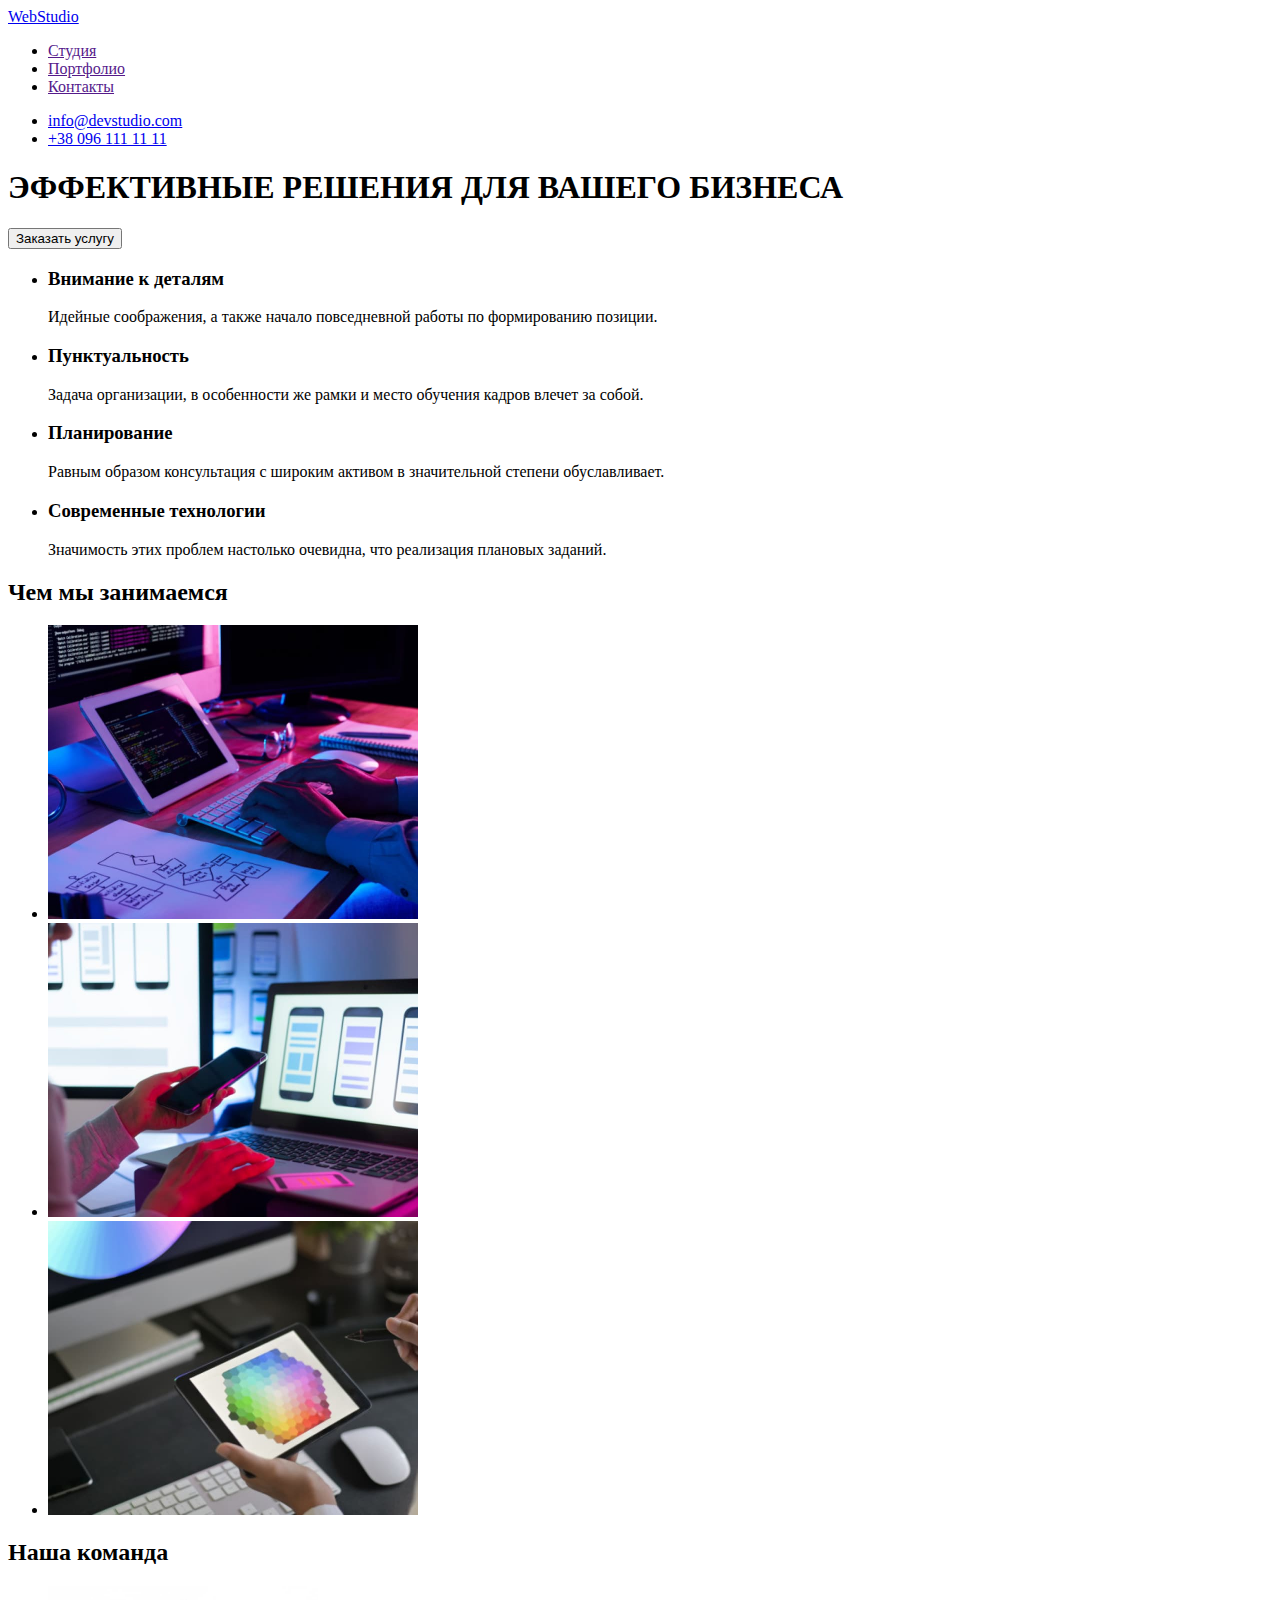
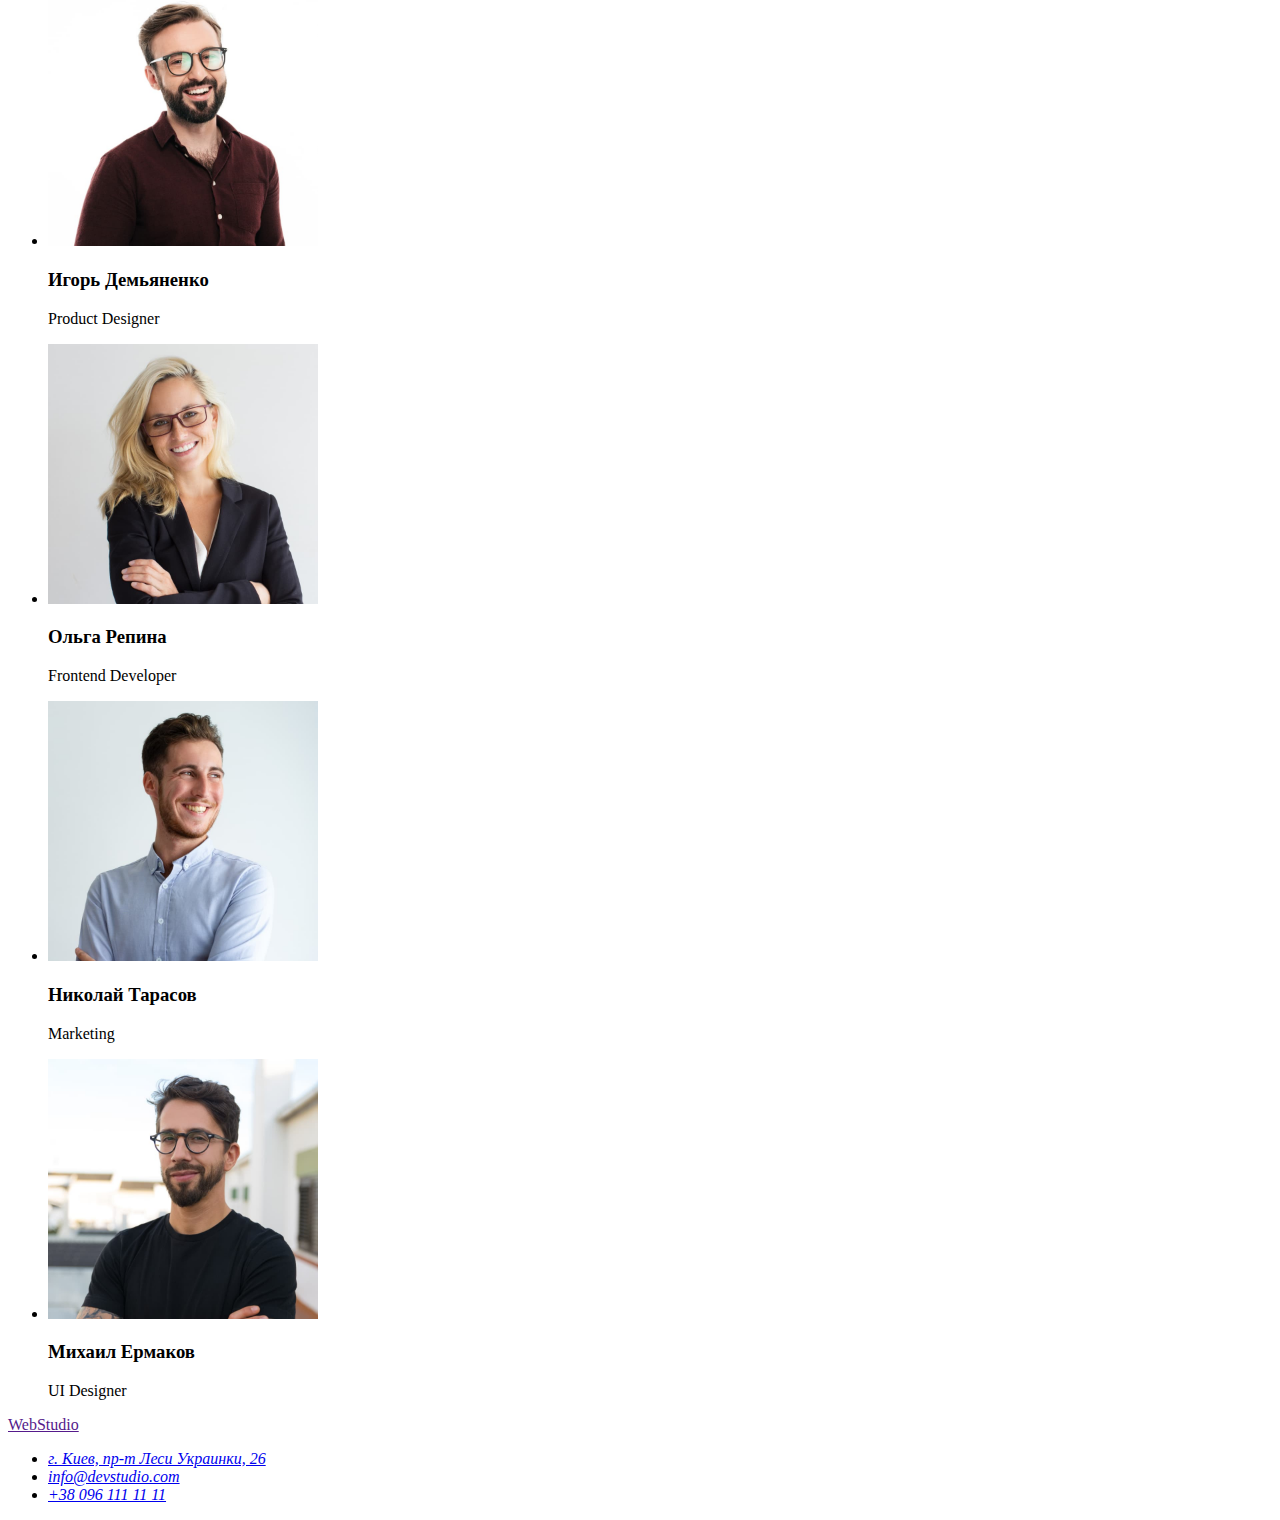
==== index.html @ 8fb8793b "next" ====
<!DOCTYPE html>
<html lang="en">
  <head>
    <meta charset="UTF-8" />
    <meta http-equiv="X-UA-Compatible" content="IE=edge" />
    <meta name="viewport" content="width=device-width, initial-scale=1.0" />
    <title>Document</title>
  </head>
  <body>
    <header>
      <nav>
        <a href="index.html" lang="en">WebStudio</a>
        <ul>
          <li><a href="">Студия</a></li>
          <li><a href="">Портфолио</a></li>
          <li><a href="">Контакты</a></li>
        </ul>
      </nav>
      <ul>
        <li><a href="mailto:info@devstudio.com">info@devstudio.com</a></li>
        <li><a href="tel:+380961111111">+38 096 111 11 11</a></li>
      </ul>
    </header>
    <main>
      <section>
        <h1>ЭФФЕКТИВНЫЕ РЕШЕНИЯ ДЛЯ ВАШЕГО БИЗНЕСА</h1>
        <button type="button">Заказать услугу</button>
      </section>
      <section>
        <h2 hidden>Наш подход</h2>
        <ul>
          <li>
            <h3>Внимание к деталям</h3>
            <p>
              Идейные соображения, а также начало повседневной работы по
              формированию позиции.
            </p>
          </li>
          <li>
            <h3>Пунктуальность</h3>
            <p>
              Задача организации, в особенности же рамки и место обучения кадров
              влечет за собой.
            </p>
          </li>
          <li>
            <h3>Планирование</h3>
            <p>
              Равным образом консультация с широким активом в значительной
              степени обуславливает.
            </p>
          </li>
          <li>
            <h3>Современные технологии</h3>
            <p>
              Значимость этих проблем настолько очевидна, что реализация
              плановых заданий.
            </p>
          </li>
        </ul>
      </section>
      <section>
        <h2>Чем мы занимаемся</h2>
        <ul>
          <li>
            <img src="./images/image4.jpg" alt="PC" width="370" />
          </li>
          <li>
            <img src="./images/image5.jpg" alt="Phone" width="370" />
          </li>
          <li>
            <img src="./images/image6.jpg" alt="Table" width="370" />
          </li>
        </ul>
      </section>
      <section>
        <h2>Наша команда</h2>
        <ul>
          <li>
            <img src="./images/image.jpg" alt="Игорь Демьяненко" width="270" />
            <h3>Игорь Демьяненко</h3>
            <p>Product Designer</p>
          </li>
          <li>
            <img src="./images/image1.jpg" alt="Ольга Репина" width="270" />
            <h3>Ольга Репина</h3>
            <p>Frontend Developer</p>
          </li>
          <li>
            <img src="./images/image2.jpg" alt="Николай Тарасов" width="270" />
            <h3>Николай Тарасов</h3>
            <p>Marketing</p>
          </li>
          <li>
            <img src="./images/image3.jpg" alt="Михаил Ермаков" width="270" />
            <h3>Михаил Ермаков</h3>
            <p>UI Designer</p>
          </li>
        </ul>
      </section>
    </main>
    <footer>
      <a href="">WebStudio</a>
      <address>
        <ul>
          <li>
            <a
              href="https://goo.gl/maps/CiyNuwv28CsmYzVaA"
              target="_blank"
              rel="noopener noreferrer"
            >
              г. Киев, пр-т Леси Украинки, 26</a
            >
          </li>

          <li>
            <a href="mailto:info@devstudio.com">info@devstudio.com</a>
          </li>
          <li>
            <a href="tel:+380961111111">+38 096 111 11 11</a>
          </li>
        </ul>
      </address>
    </footer>
  </body>
</html>
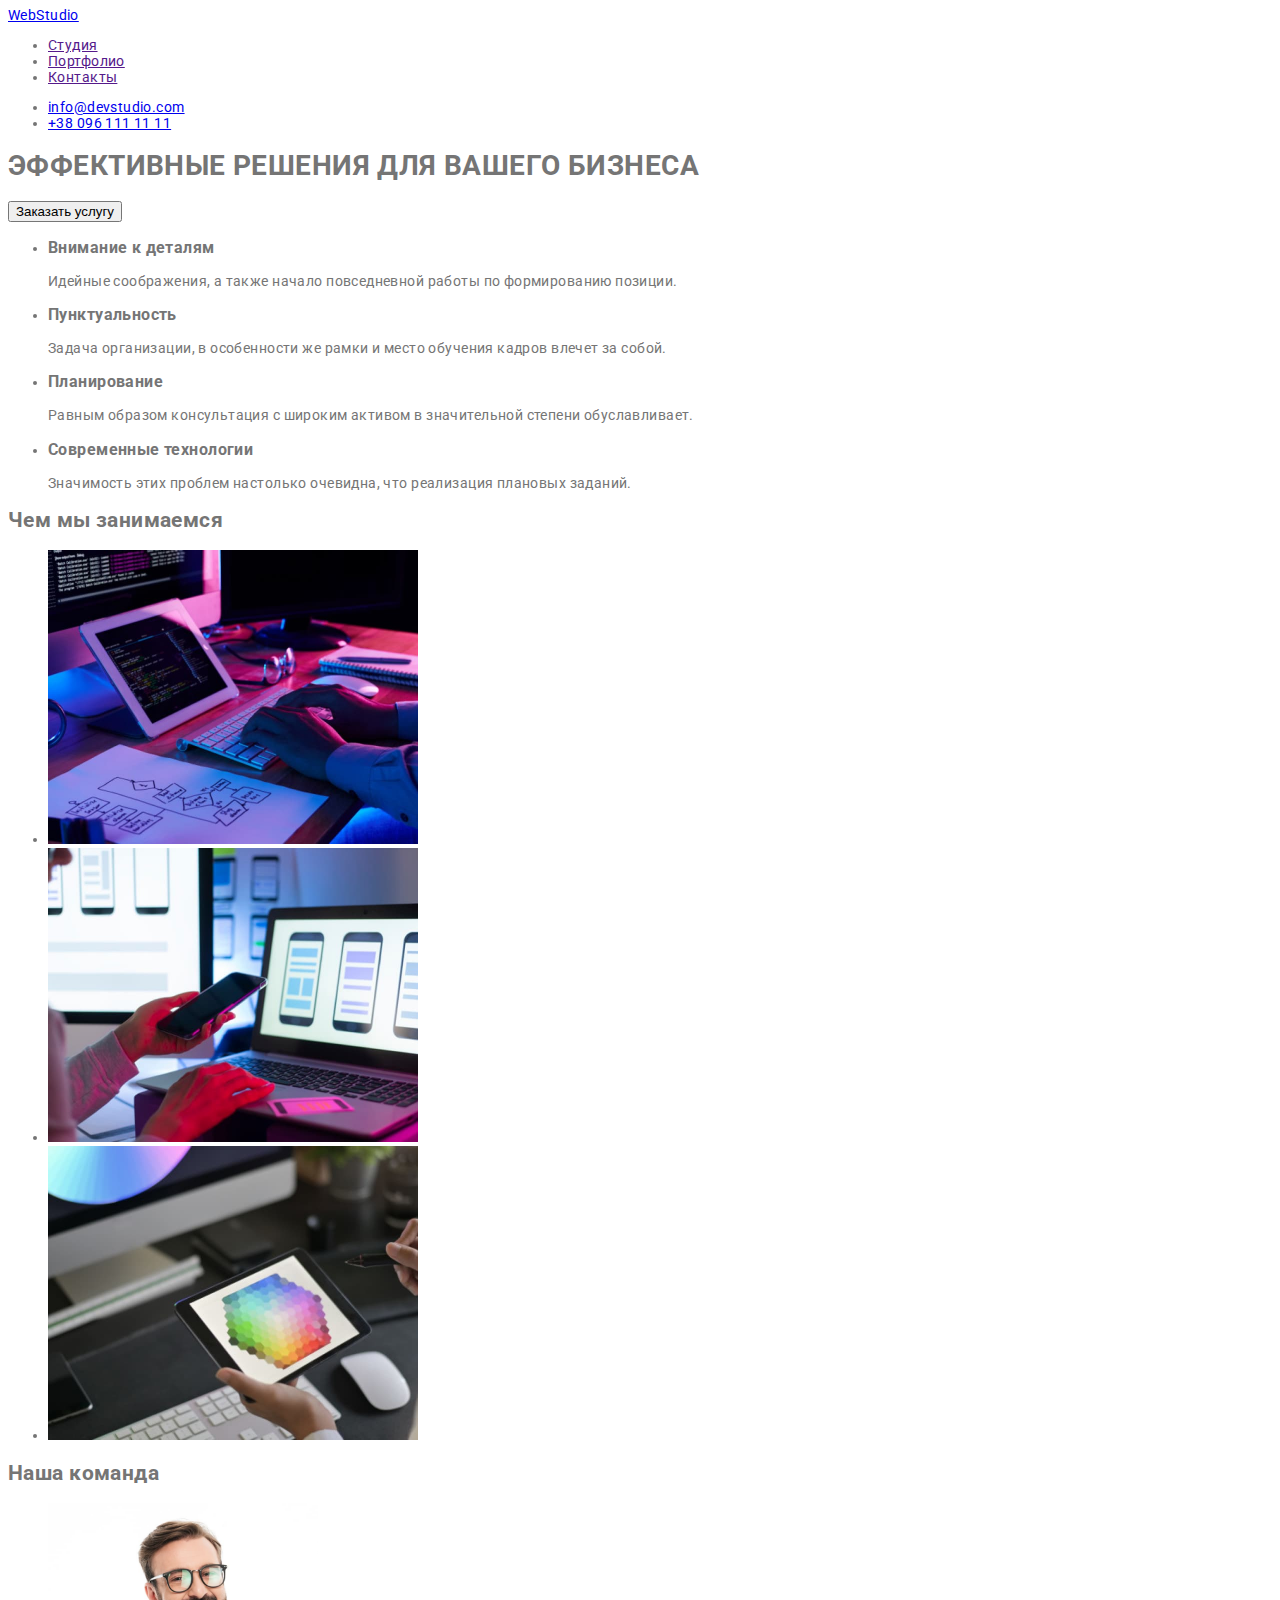
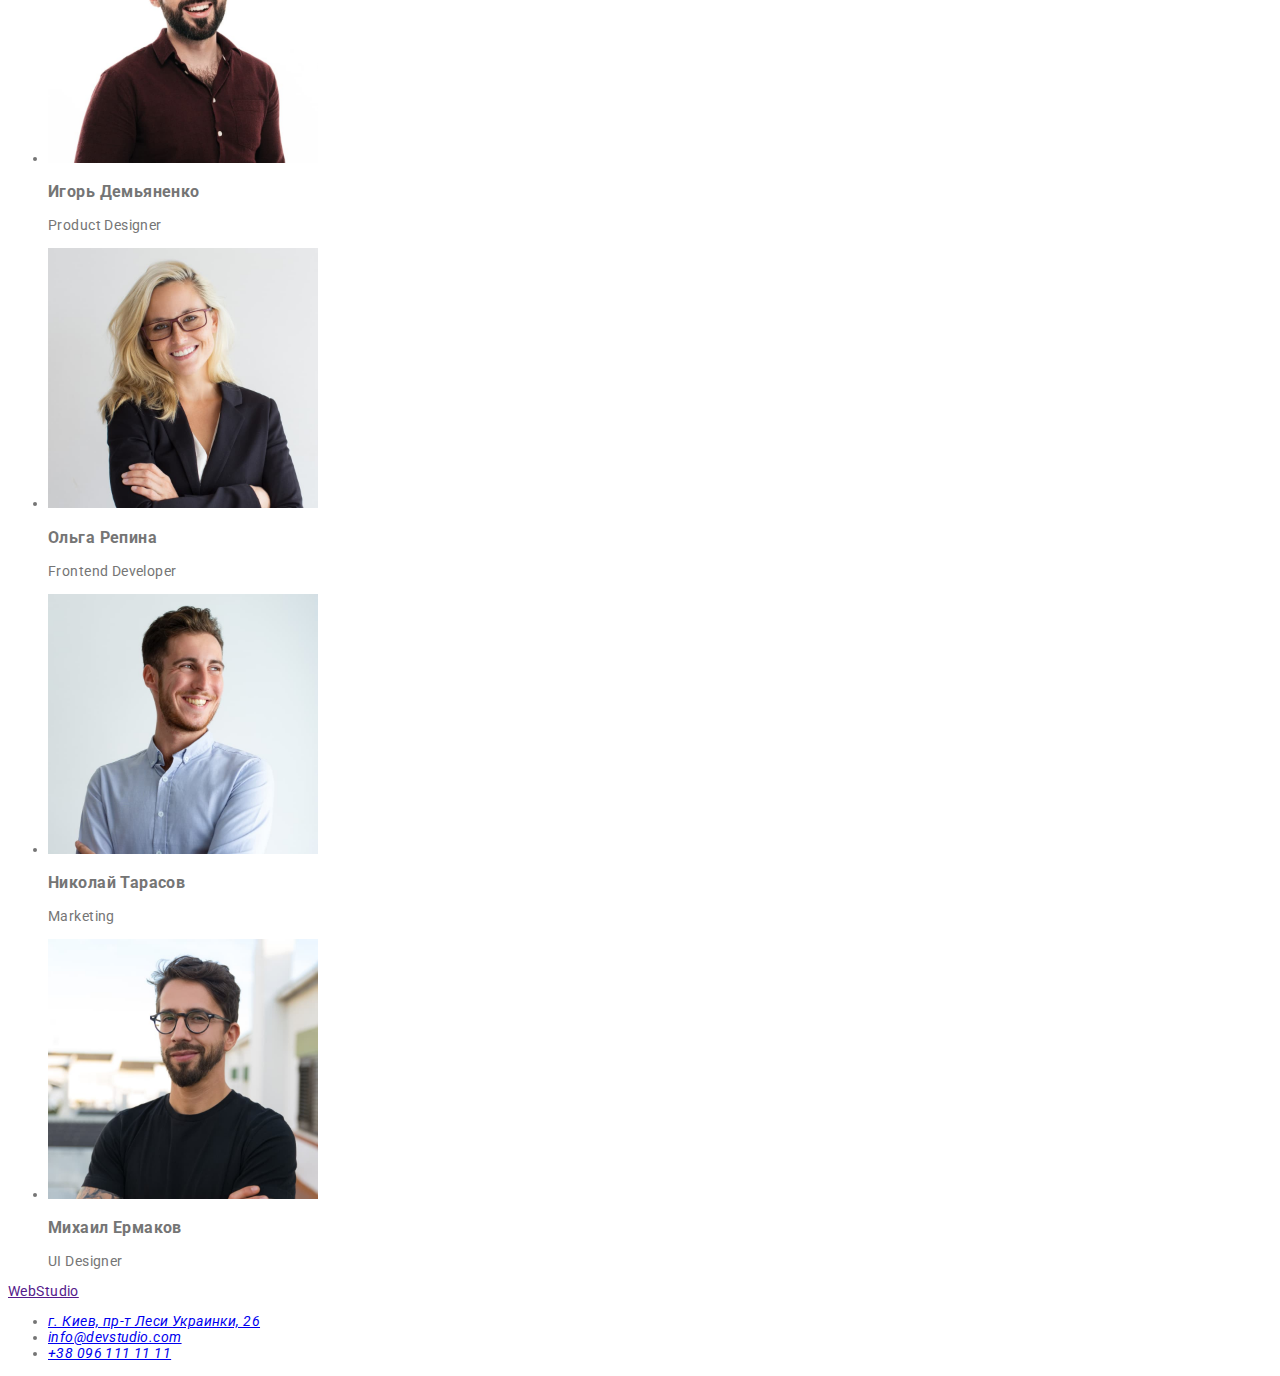
==== commit 2abebfd1: "next8" ====
--- a/index.html
+++ b/index.html
@@ -1,11 +1,19 @@
 <!DOCTYPE html>
-<html lang="en">
+<html lang="ru">
   <head>
     <meta charset="UTF-8" />
     <meta http-equiv="X-UA-Compatible" content="IE=edge" />
     <meta name="viewport" content="width=device-width, initial-scale=1.0" />
-    <title>Document</title>
+    <title>Студия</title>
+    <link rel="preconnect" href="https://fonts.googleapis.com" />
+    <link rel="preconnect" href="https://fonts.gstatic.com" crossorigin />
+    <link
+      href="https://fonts.googleapis.com/css2?family=Raleway:wght@700&family=Roboto:wght@400;500;700;900&display=swap"
+      rel="stylesheet"
+    />
+    <link rel="stylesheet" href="./css/styles.css" />
   </head>
+
   <body>
     <header>
       <nav>
--- a/css/styles.css
+++ b/css/styles.css
@@ -0,0 +1,259 @@
+:root {
+    --primary-text-color: #212121;
+    --secondary-text-color: #757575;
+    --accent-text-color: #2196F3;
+    --accent-secondary-text-color: #FFFFFF;
+    --primary-bcg-color: #2F303A;
+    --secondary-bcg-color: #F5F4FA;
+    --other-bcg-color: #EEEEEE;
+    --text-logo-color: #000000;
+    --hr-line-color: #ECECEC;
+    --contacts-footer-color: rgba(255, 255, 255, 0.6);
+}
+
+
+body {
+    background: var(--accent-secondary-text-color);
+    color: var(--secondary-text-color);
+    font-family: Roboto, sans-serif;
+    letter-spacing: 0.03em;
+    font-size: 14px;
+    line-height: 1.14;
+    font-weight: 400;
+}
+
+.button {
+    font-family: Roboto, sans-serif;
+    font-weight: 700;
+    font-size: 16px;
+    line-height: 1.87;
+    letter-spacing: 0.06em;
+    display: flex;
+    align-items: center;
+    text-align: center;
+    background-color: var(--accent-text-color);
+    color: var(--accent-secondary-text-color);
+    cursor: pointer;
+}
+
+/* Логотип  */
+.logo {
+    color: var(--accent-text-color);
+    font-family: Raleway, sans-serif;
+    font-weight: 700;
+    font-size: 26px;
+    text-decoration: none;
+}
+
+.logo-top {
+    color: var(--text-logo-color);
+}
+
+.logo-down {
+    color: var(--accent-secondary-text-color);
+}
+
+/* < !-- Навигация по сайту  --> */
+.site-nav .link {
+    color: var(--primary-text-color);
+    font-weight: 500;
+    letter-spacing: 0.02em;
+    text-decoration: none;
+    cursor: pointer;
+}
+
+.site-nav .link:hover,
+.site-nav .link:focus {
+    color: var(--accent-text-color);
+}
+
+/* Контакты */
+.header-contacts,
+.site-nav {
+    list-style: none;
+}
+
+.site-nav .link:hover,
+.site-nav .link:focus {
+    color: var(--accent-text-color);
+}
+
+.site-nav .link.current {
+    color: var(--accent-text-color);
+}
+
+.header-contacts .above {
+    color: var(--secondary-text-color);
+    font-weight: 500;
+    letter-spacing: 0.02em;
+    text-decoration: none;
+}
+
+.header-contacts .above:hover,
+.header-contacts .above:focus {
+    color: var(--accent-text-color);
+}
+
+/* Фон*/
+.hero {
+    background-color: var(--primary-bcg-color);
+}
+
+.hero-title {
+    font-weight: 900;
+    font-size: 44px;
+    line-height: 1.36;
+    text-align: center;
+    letter-spacing: 0.06em;
+    text-transform: uppercase;
+    color: var(--accent-secondary-text-color);
+}
+
+/* Пункты*/
+/* Наш подход */
+.list-photo,
+.list-quality {
+    list-style: none;
+}
+
+.quality-title {
+    font-weight: 700;
+    font-size: 36px;
+    text-align: center;
+    color: var(--primary-text-color);
+}
+
+.list-title {
+    font-size: 14px;
+    font-weight: 700;
+    line-height: 1.14;
+    color: var(--primary-text-color);
+    text-transform: uppercase;
+}
+
+.list-quality .text {
+    line-height: 1.72;
+    color: var(--secondary-text-color);
+}
+
+/* Чем занимаемся */
+.work-title {
+    font-weight: 700;
+    font-size: 36px;
+    line-height: 1.16;
+    text-align: center;
+    color: var(--primary-text-color);
+}
+
+.work-title .list {
+    list-style: none;
+}
+
+/* Наша команда*/
+.list-name {
+    list-style: none;
+}
+
+.employees {
+    background-color: var(--secondary-bg-color);
+}
+
+.employees-title {
+    font-weight: 700;
+    font-size: 36px;
+    line-height: 1.16;
+    text-align: center;
+    color: var(--primary-text-color);
+}
+
+.list-name .title-name {
+    font-weight: 500;
+    font-size: 16px;
+    color: var(--primary-text-color);
+}
+
+.list-name .text {
+    font-size: 16px;
+}
+
+/* Футер*/
+.site-down {
+    background-color: var(--primary-bcg-color);
+    text-decoration: none;
+}
+
+.address {
+    font-style: normal;
+}
+
+.address .address-list {
+    list-style: none;
+}
+
+.address-list .link {
+    color: var(--accent-secondary-text-color);
+    line-height: 1.72;
+    text-decoration: none;
+}
+
+.address-list .list {
+    line-height: 1.72;
+    color: rgba(255, 255, 255, 0.6);
+    text-decoration: none;
+}
+
+.address-list .link:hover,
+.address-list .link:focus {
+    color: var(--accent-text-color);
+}
+
+.address-list .list:hover,
+.address-list .list:focus {
+    color: var(--accent-text-color);
+}
+
+/* Портфолио */
+.portfolio-section {
+    list-style: none;
+}
+
+.portfolio-section .button {
+    font-weight: 500;
+    font-size: 16px;
+    line-height: 1.62;
+    color: var(--primary-text-color);
+    background-color: var(--other-bcg-color);
+
+
+}
+
+.portfolio-section .button:hover,
+.portfolio-section .button:focus {
+    cursor: pointer;
+    background-color: var(--accent-text-color);
+    color: var(--accent-secondary-text-color);
+}
+
+.projects {
+    font-weight: 700;
+    font-size: 36px;
+    text-align: center;
+    color: var(--primary-text-color);
+}
+
+.project-list .title {
+    font-weight: 700;
+    font-size: 18px;
+    line-height: 2;
+    letter-spacing: 0.06em;
+    color: var(--primary-text-color);
+}
+
+.project-list .list {
+    font-size: 16px;
+    line-height: 1.87;
+}
+
+.projects-title {
+    list-style: none;
+}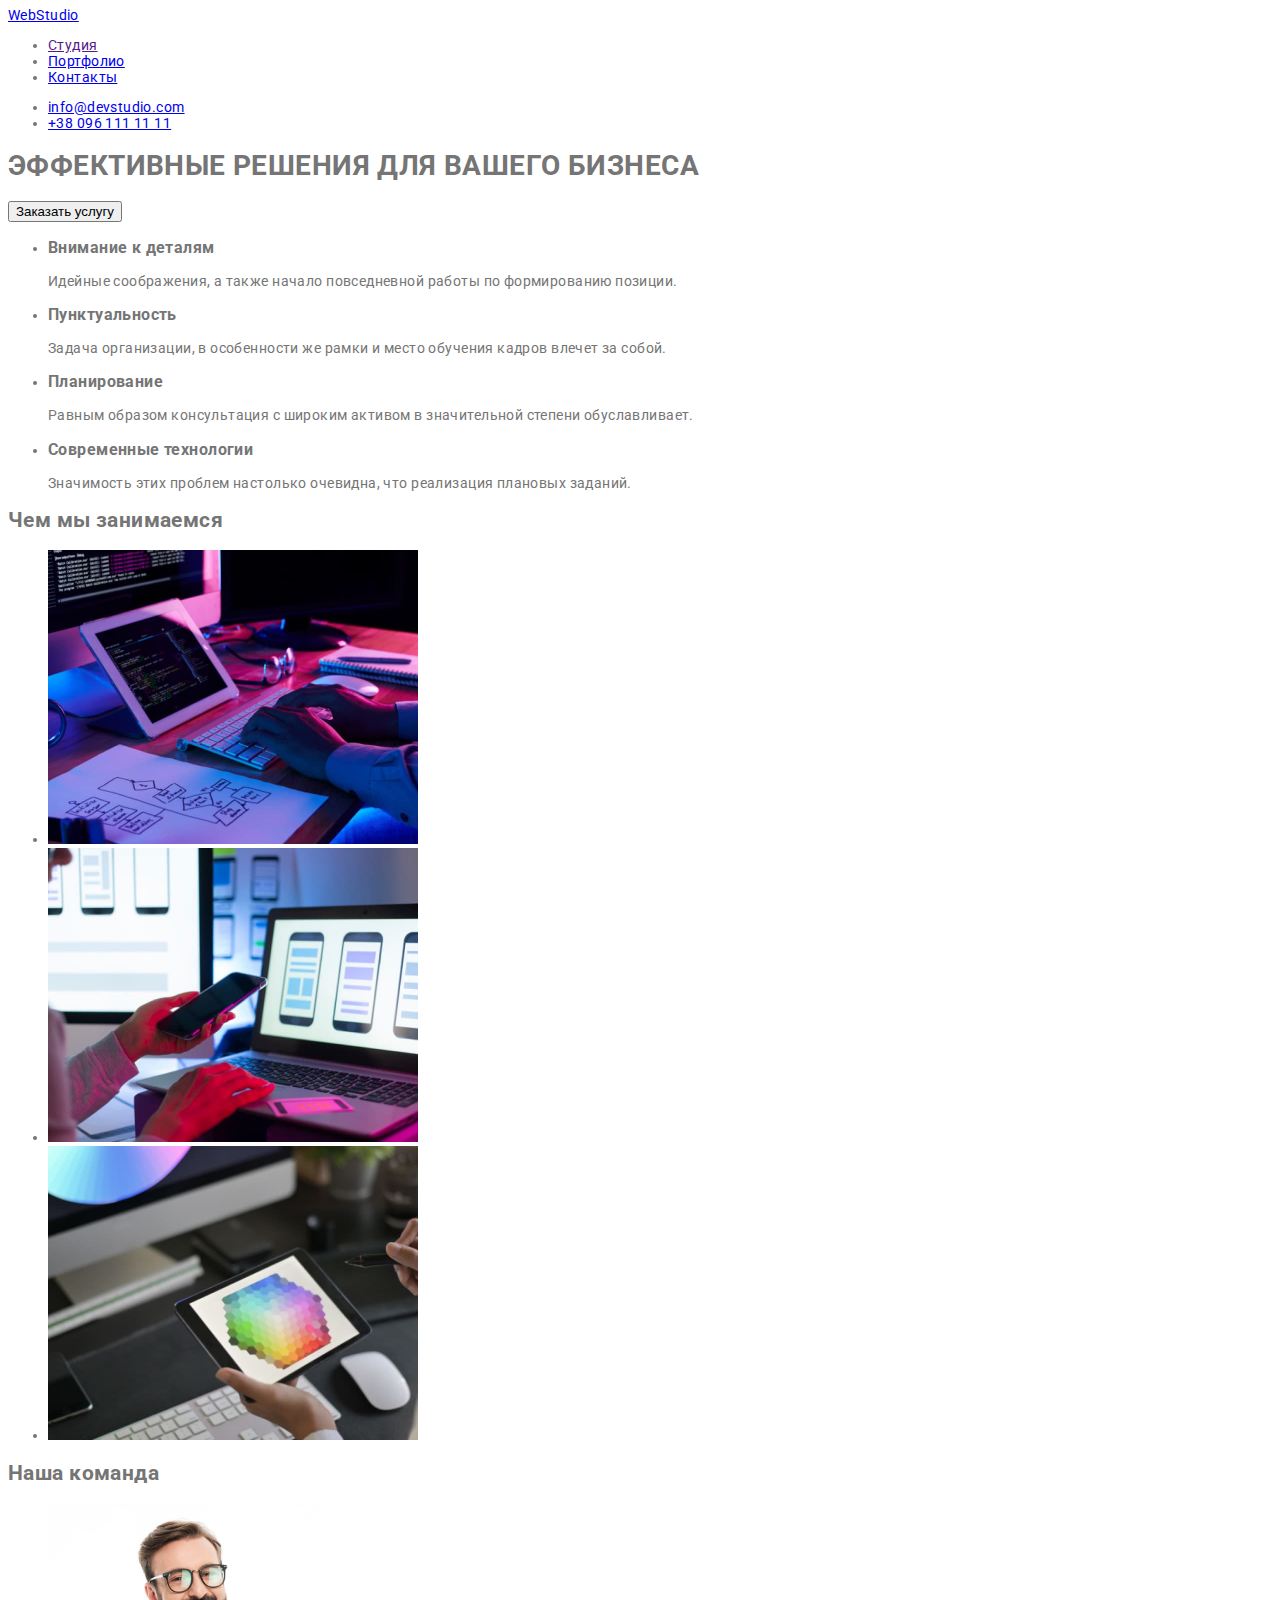
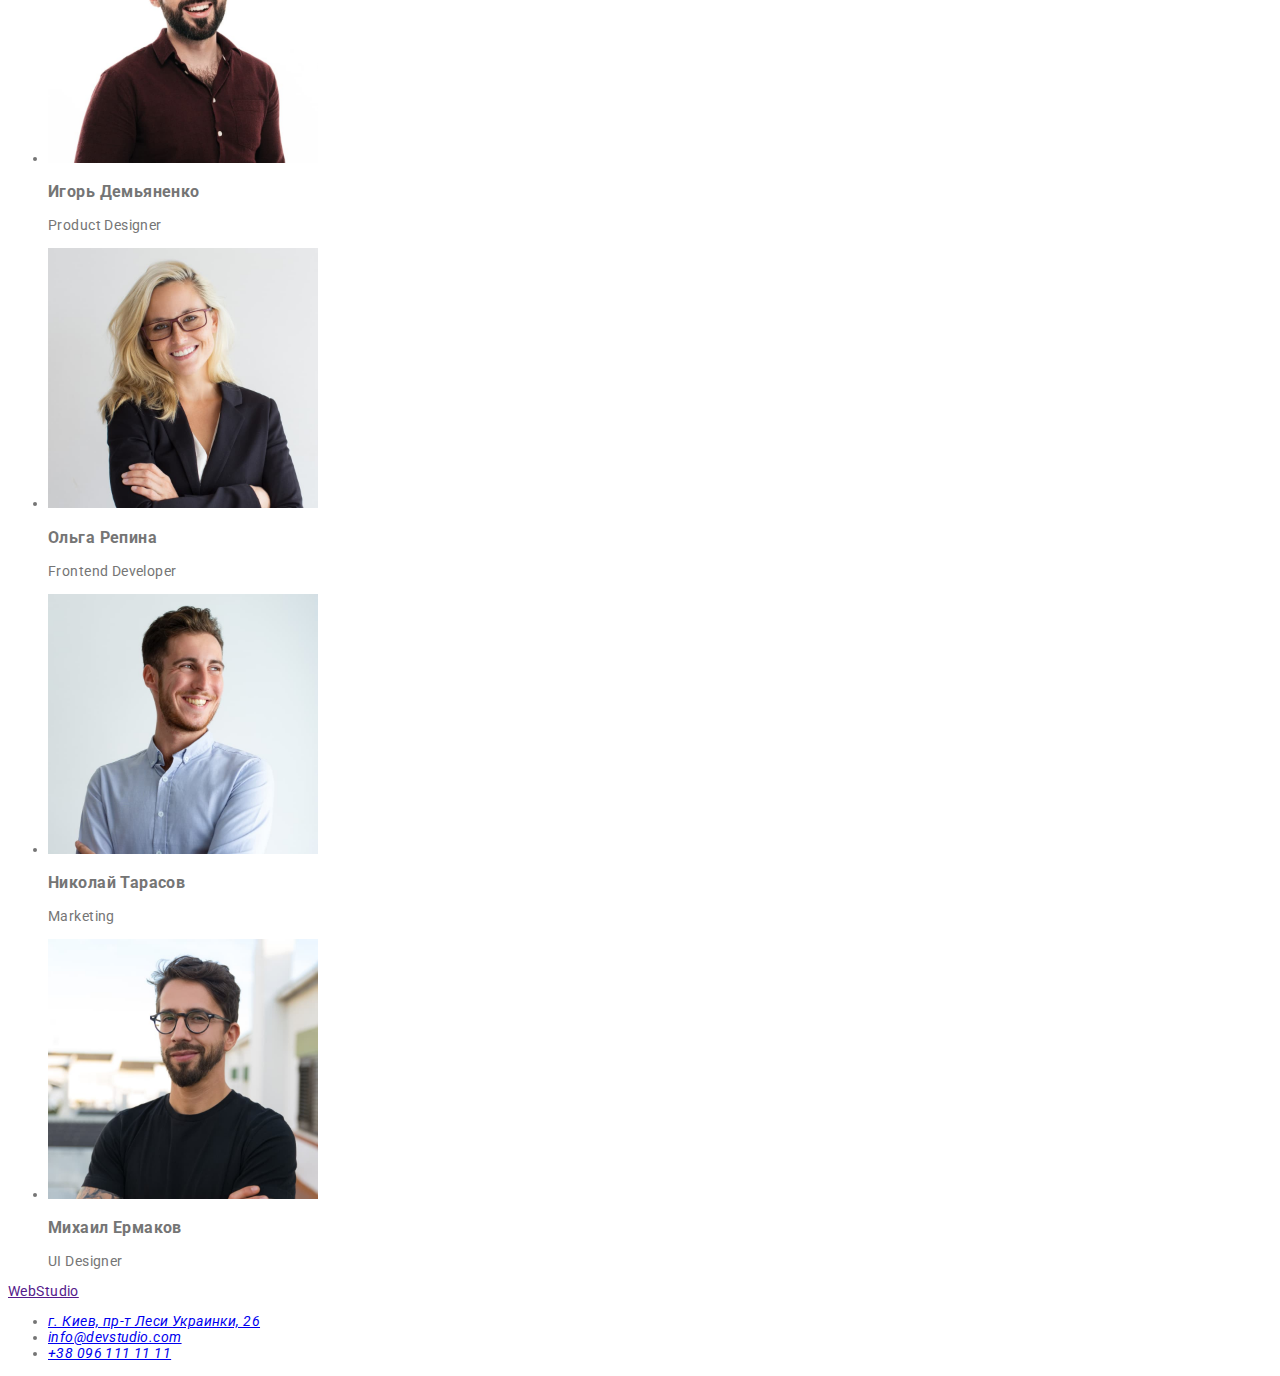
==== commit d8f6981f: "11" ====
--- a/index.html
+++ b/index.html
@@ -19,9 +19,9 @@
       <nav>
         <a href="index.html" lang="en">WebStudio</a>
         <ul>
-          <li><a href="">Студия</a></li>
-          <li><a href="">Портфолио</a></li>
-          <li><a href="">Контакты</a></li>
+          <li><a href="" class="link current">Студия</a></li>
+          <li><a href="./portfolio.html">Портфолио</a></li>
+          <li><a href="./contacts.html">Контакты</a></li>
         </ul>
       </nav>
       <ul>
--- a/css/styles.css
+++ b/css/styles.css
@@ -37,6 +37,7 @@
 }
 
 /* Логотип  */
+
 .logo {
     color: var(--accent-text-color);
     font-family: Raleway, sans-serif;
@@ -54,6 +55,7 @@
 }
 
 /* < !-- Навигация по сайту  --> */
+
 .site-nav .link {
     color: var(--primary-text-color);
     font-weight: 500;
@@ -68,6 +70,7 @@
 }
 
 /* Контакты */
+
 .header-contacts,
 .site-nav {
     list-style: none;
@@ -95,6 +98,7 @@
 }
 
 /* Фон*/
+
 .hero {
     background-color: var(--primary-bcg-color);
 }
@@ -111,6 +115,7 @@
 
 /* Пункты*/
 /* Наш подход */
+
 .list-photo,
 .list-quality {
     list-style: none;
@@ -137,6 +142,7 @@
 }
 
 /* Чем занимаемся */
+
 .work-title {
     font-weight: 700;
     font-size: 36px;
@@ -150,6 +156,7 @@
 }
 
 /* Наша команда*/
+
 .list-name {
     list-style: none;
 }
@@ -177,6 +184,7 @@
 }
 
 /* Футер*/
+
 .site-down {
     background-color: var(--primary-bcg-color);
     text-decoration: none;
@@ -213,6 +221,7 @@
 }
 
 /* Портфолио */
+
 .portfolio-section {
     list-style: none;
 }
@@ -223,8 +232,6 @@
     line-height: 1.62;
     color: var(--primary-text-color);
     background-color: var(--other-bcg-color);
-
-
 }
 
 .portfolio-section .button:hover,
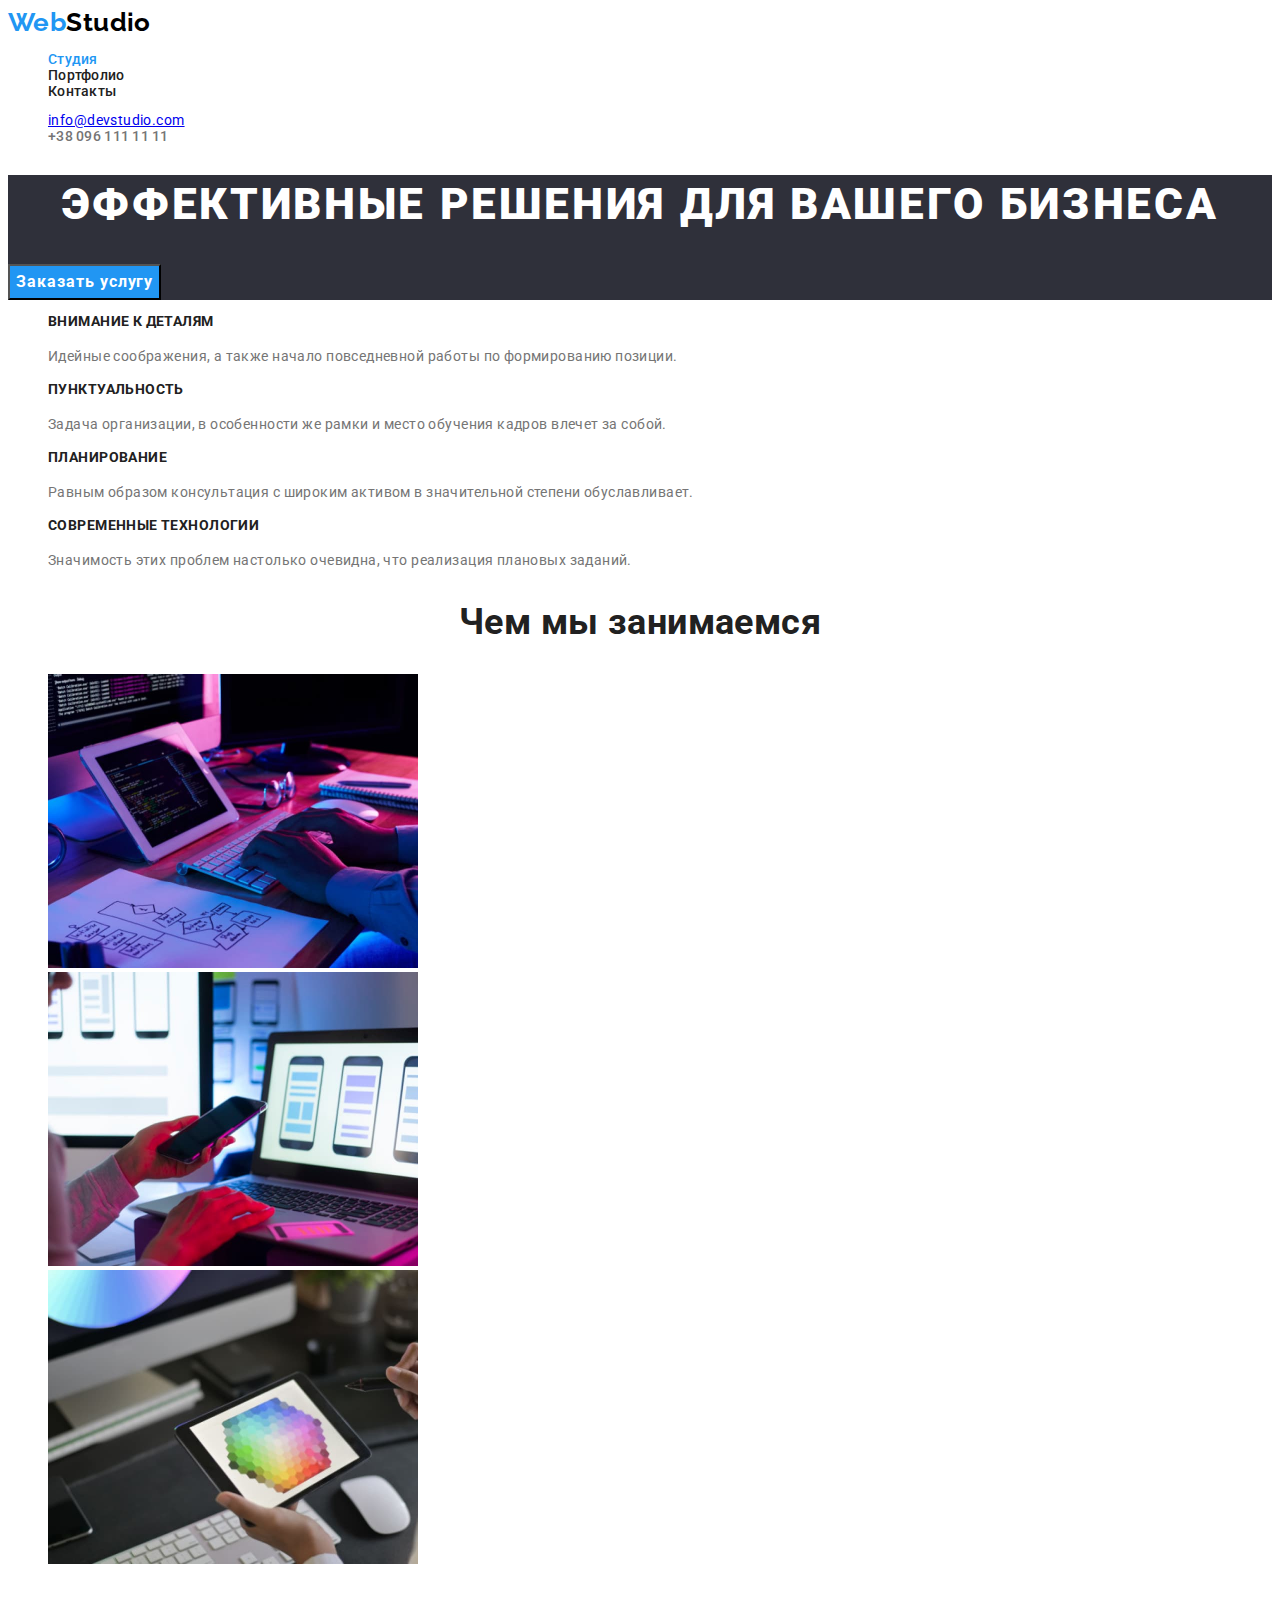
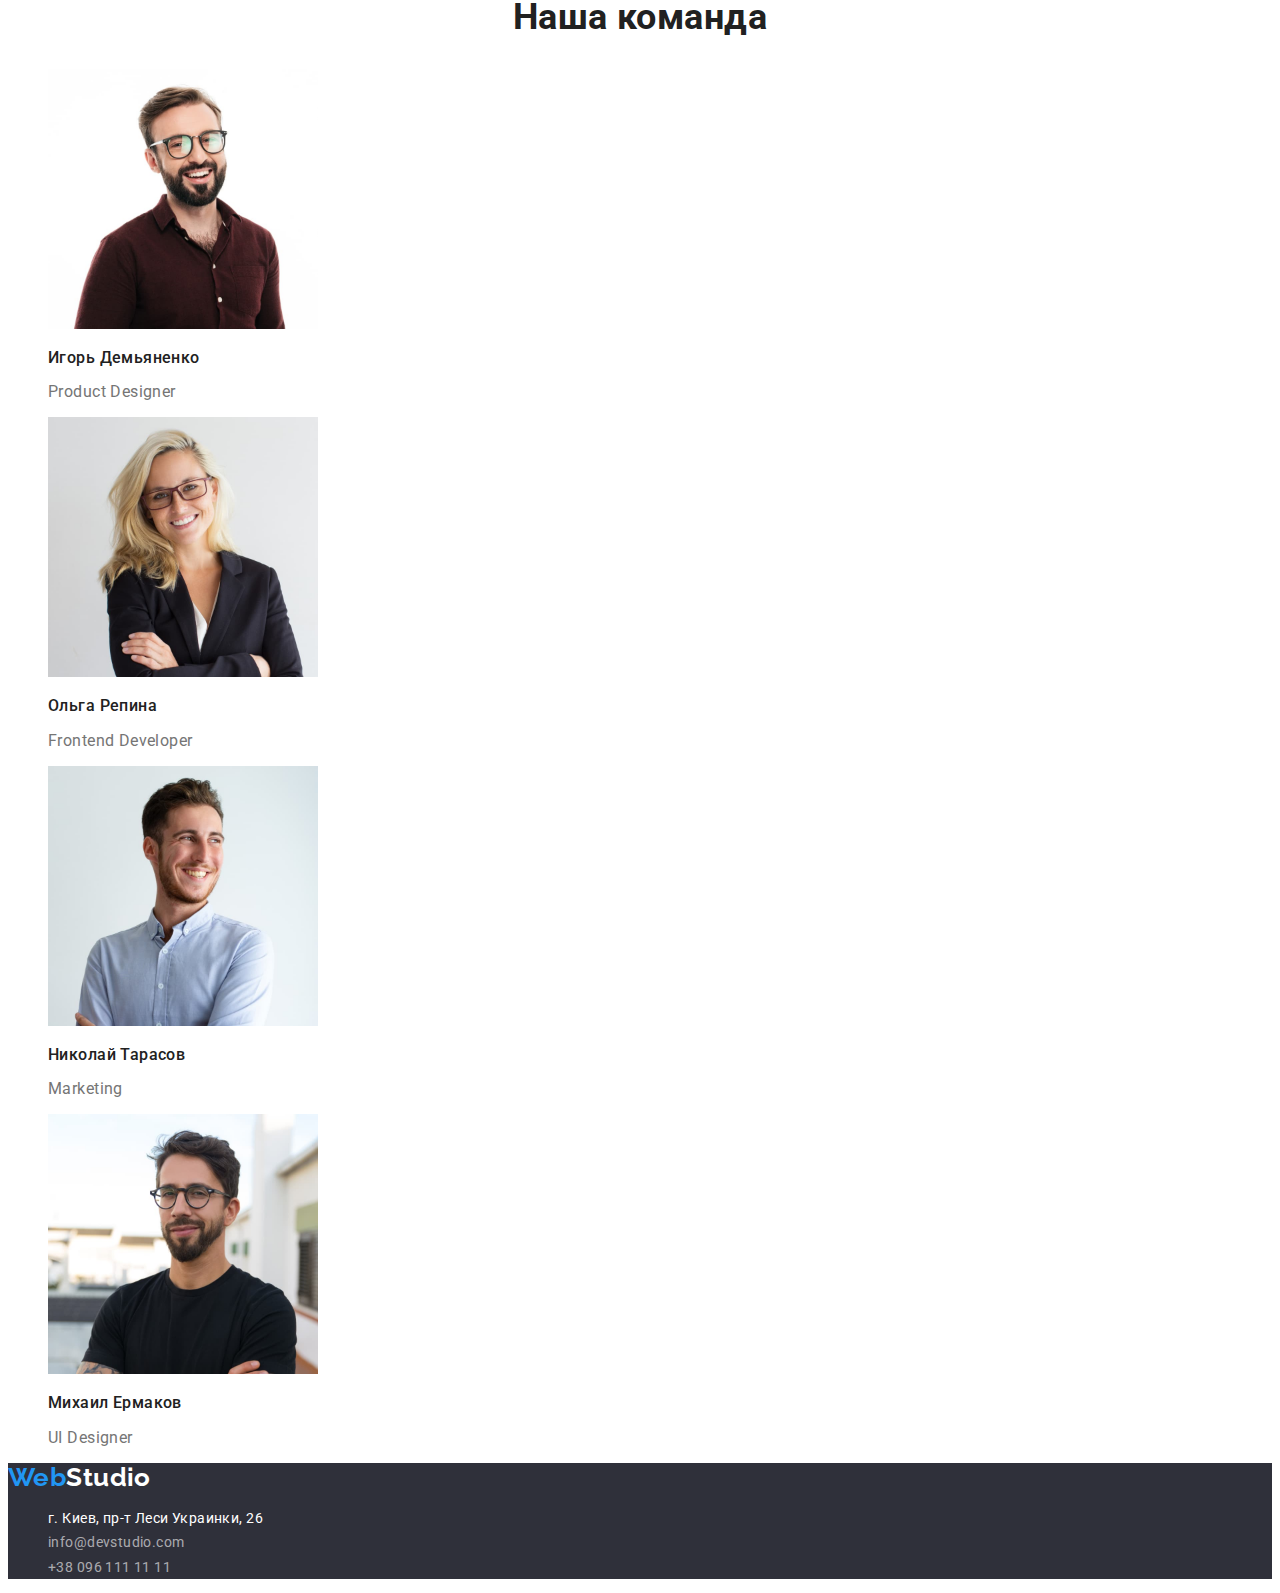
==== commit 8af76797: "12" ====
--- a/index.html
+++ b/index.html
@@ -17,59 +17,63 @@
   <body>
     <header>
       <nav>
-        <a href="index.html" lang="en">WebStudio</a>
-        <ul>
+        <a href="" class="logo">Web<span class="logo-top">Studio</span></a>
+        <ul class="site-nav">
           <li><a href="" class="link current">Студия</a></li>
-          <li><a href="./portfolio.html">Портфолио</a></li>
-          <li><a href="./contacts.html">Контакты</a></li>
+          <li><a href="./portfolio.html" class="link">Портфолио</a></li>
+          <li><a href="./contacts.html" class="link">Контакты</a></li>
         </ul>
       </nav>
-      <ul>
-        <li><a href="mailto:info@devstudio.com">info@devstudio.com</a></li>
-        <li><a href="tel:+380961111111">+38 096 111 11 11</a></li>
+      <ul class="header-contacts">
+        <li>
+          <a href="mailto:info@devstudio.com" class="header-contacts"
+            >info@devstudio.com</a
+          >
+        </li>
+        <li><a href="tel:+380961111111" class="above">+38 096 111 11 11</a></li>
       </ul>
     </header>
     <main>
-      <section>
-        <h1>ЭФФЕКТИВНЫЕ РЕШЕНИЯ ДЛЯ ВАШЕГО БИЗНЕСА</h1>
-        <button type="button">Заказать услугу</button>
+      <section class="hero">
+        <h1 class="hero-title">ЭФФЕКТИВНЫЕ РЕШЕНИЯ ДЛЯ ВАШЕГО БИЗНЕСА</h1>
+        <button type="button" class="button">Заказать услугу</button>
       </section>
-      <section>
-        <h2 hidden>Наш подход</h2>
-        <ul>
+      <section class="quality">
+        <h2 class="quality-title" hidden>Наш подход</h2>
+        <ul class="list-quality">
           <li>
-            <h3>Внимание к деталям</h3>
-            <p>
+            <h3 class="list-title">Внимание к деталям</h3>
+            <p class="text">
               Идейные соображения, а также начало повседневной работы по
               формированию позиции.
             </p>
           </li>
           <li>
-            <h3>Пунктуальность</h3>
-            <p>
+            <h3 class="list-title">Пунктуальность</h3>
+            <p class="text">
               Задача организации, в особенности же рамки и место обучения кадров
               влечет за собой.
             </p>
           </li>
           <li>
-            <h3>Планирование</h3>
-            <p>
+            <h3 class="list-title">Планирование</h3>
+            <p class="text">
               Равным образом консультация с широким активом в значительной
               степени обуславливает.
             </p>
           </li>
           <li>
-            <h3>Современные технологии</h3>
-            <p>
+            <h3 class="list-title">Современные технологии</h3>
+            <p class="text">
               Значимость этих проблем настолько очевидна, что реализация
               плановых заданий.
             </p>
           </li>
         </ul>
       </section>
-      <section>
-        <h2>Чем мы занимаемся</h2>
-        <ul>
+      <section class="work">
+        <h2 class="work-title">Чем мы занимаемся</h2>
+        <ul class="list-photo">
           <li>
             <img src="./images/image4.jpg" alt="PC" width="370" />
           </li>
@@ -81,51 +85,49 @@
           </li>
         </ul>
       </section>
-      <section>
-        <h2>Наша команда</h2>
-        <ul>
+      <section class="employees">
+        <h2 class="employees-title">Наша команда</h2>
+        <ul class="list-name">
           <li>
             <img src="./images/image.jpg" alt="Игорь Демьяненко" width="270" />
-            <h3>Игорь Демьяненко</h3>
-            <p>Product Designer</p>
+            <h3 class="title-name">Игорь Демьяненко</h3>
+            <p class="text">Product Designer</p>
           </li>
           <li>
             <img src="./images/image1.jpg" alt="Ольга Репина" width="270" />
-            <h3>Ольга Репина</h3>
-            <p>Frontend Developer</p>
+            <h3 class="title-name">Ольга Репина</h3>
+            <p class="text">Frontend Developer</p>
           </li>
           <li>
             <img src="./images/image2.jpg" alt="Николай Тарасов" width="270" />
-            <h3>Николай Тарасов</h3>
-            <p>Marketing</p>
+            <h3 class="title-name">Николай Тарасов</h3>
+            <p class="text">Marketing</p>
           </li>
           <li>
             <img src="./images/image3.jpg" alt="Михаил Ермаков" width="270" />
-            <h3>Михаил Ермаков</h3>
-            <p>UI Designer</p>
+            <h3 class="title-name">Михаил Ермаков</h3>
+            <p class="text">UI Designer</p>
           </li>
         </ul>
       </section>
     </main>
-    <footer>
-      <a href="">WebStudio</a>
-      <address>
-        <ul>
+    <footer class="site-down">
+      <a href="" class="logo">Web<span class="logo-down">Studio</span></a>
+      <address class="address">
+        <ul class="address-list">
           <li>
-            <a
-              href="https://goo.gl/maps/CiyNuwv28CsmYzVaA"
-              target="_blank"
-              rel="noopener noreferrer"
-            >
-              г. Киев, пр-т Леси Украинки, 26</a
+            <a href="https://goo.gl/maps/CiyNuwv28CsmYzVaA" class="link"
+              >г. Киев, пр-т Леси Украинки, 26</a
             >
           </li>
 
           <li>
-            <a href="mailto:info@devstudio.com">info@devstudio.com</a>
+            <a href="mailto:info@devstudio.com" class="list"
+              >info@devstudio.com</a
+            >
           </li>
           <li>
-            <a href="tel:+380961111111">+38 096 111 11 11</a>
+            <a href="tel:+380961111111" class="list">+38 096 111 11 11</a>
           </li>
         </ul>
       </address>
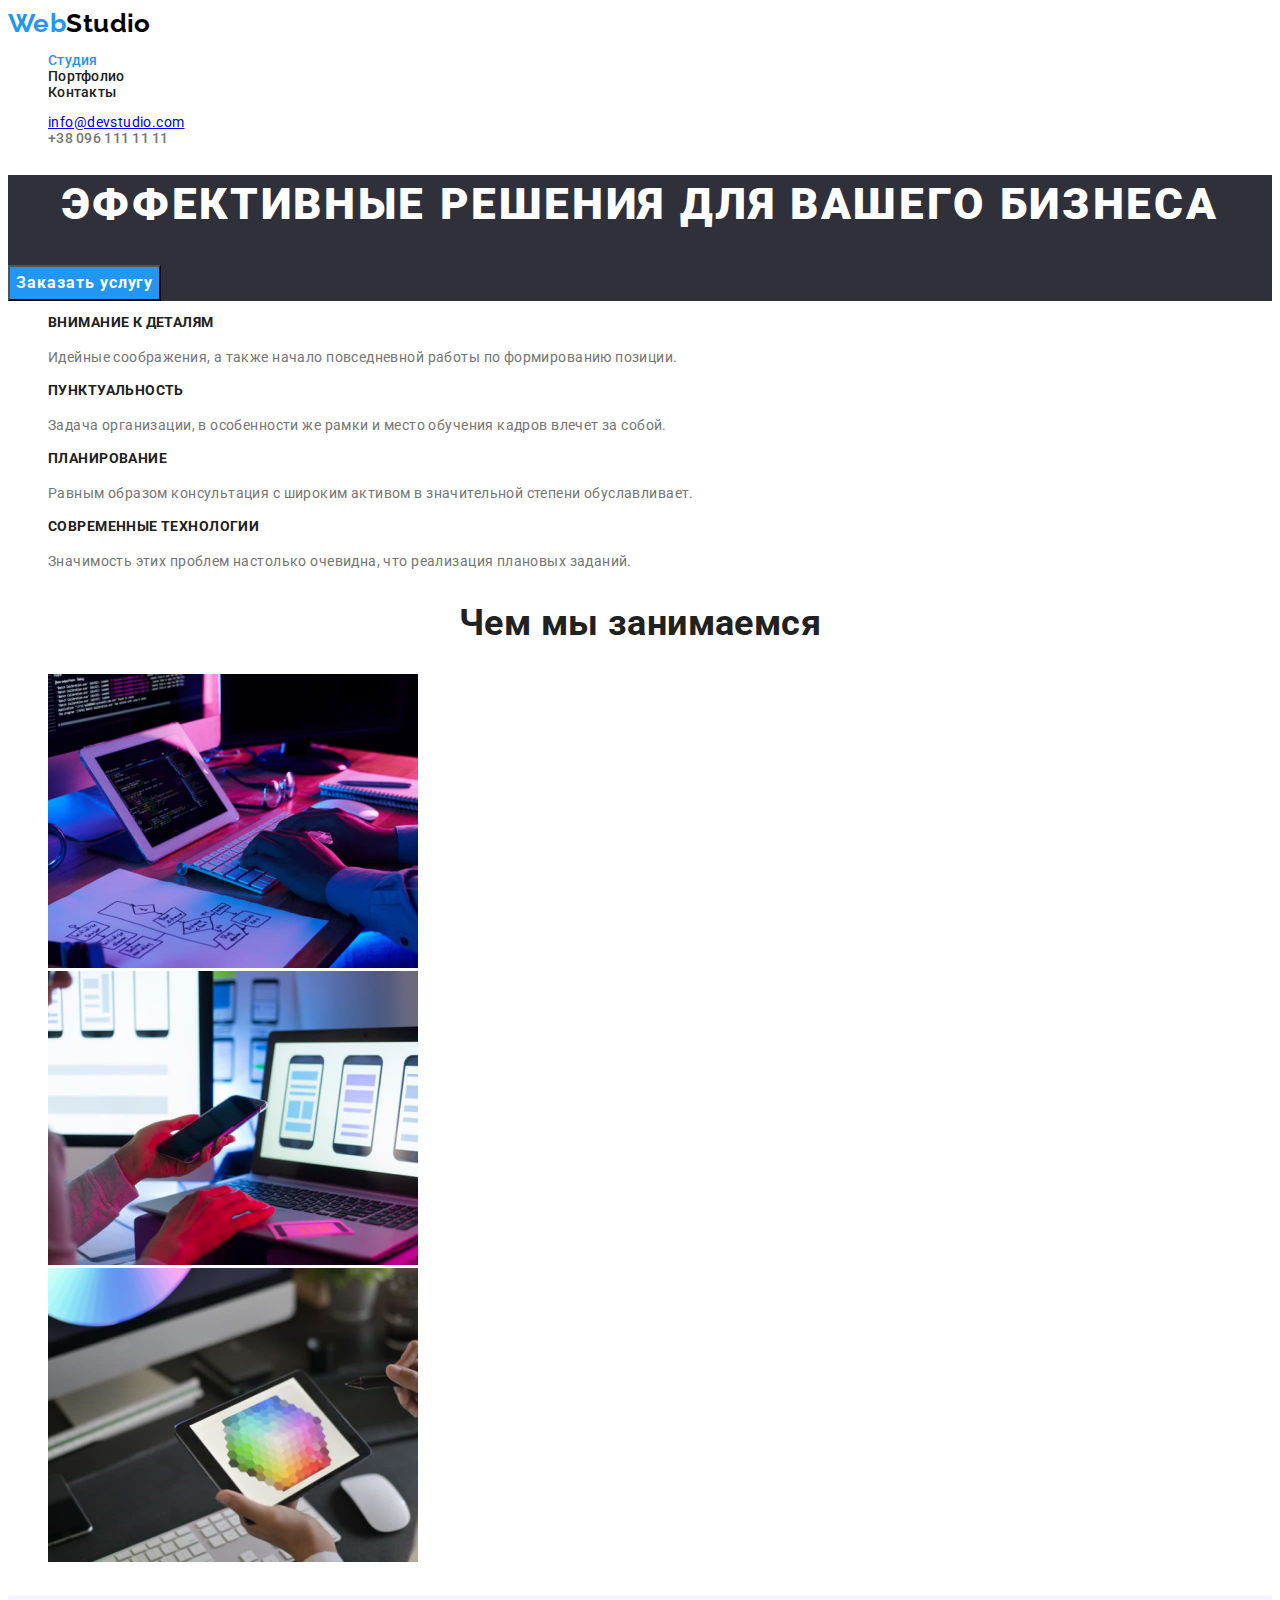
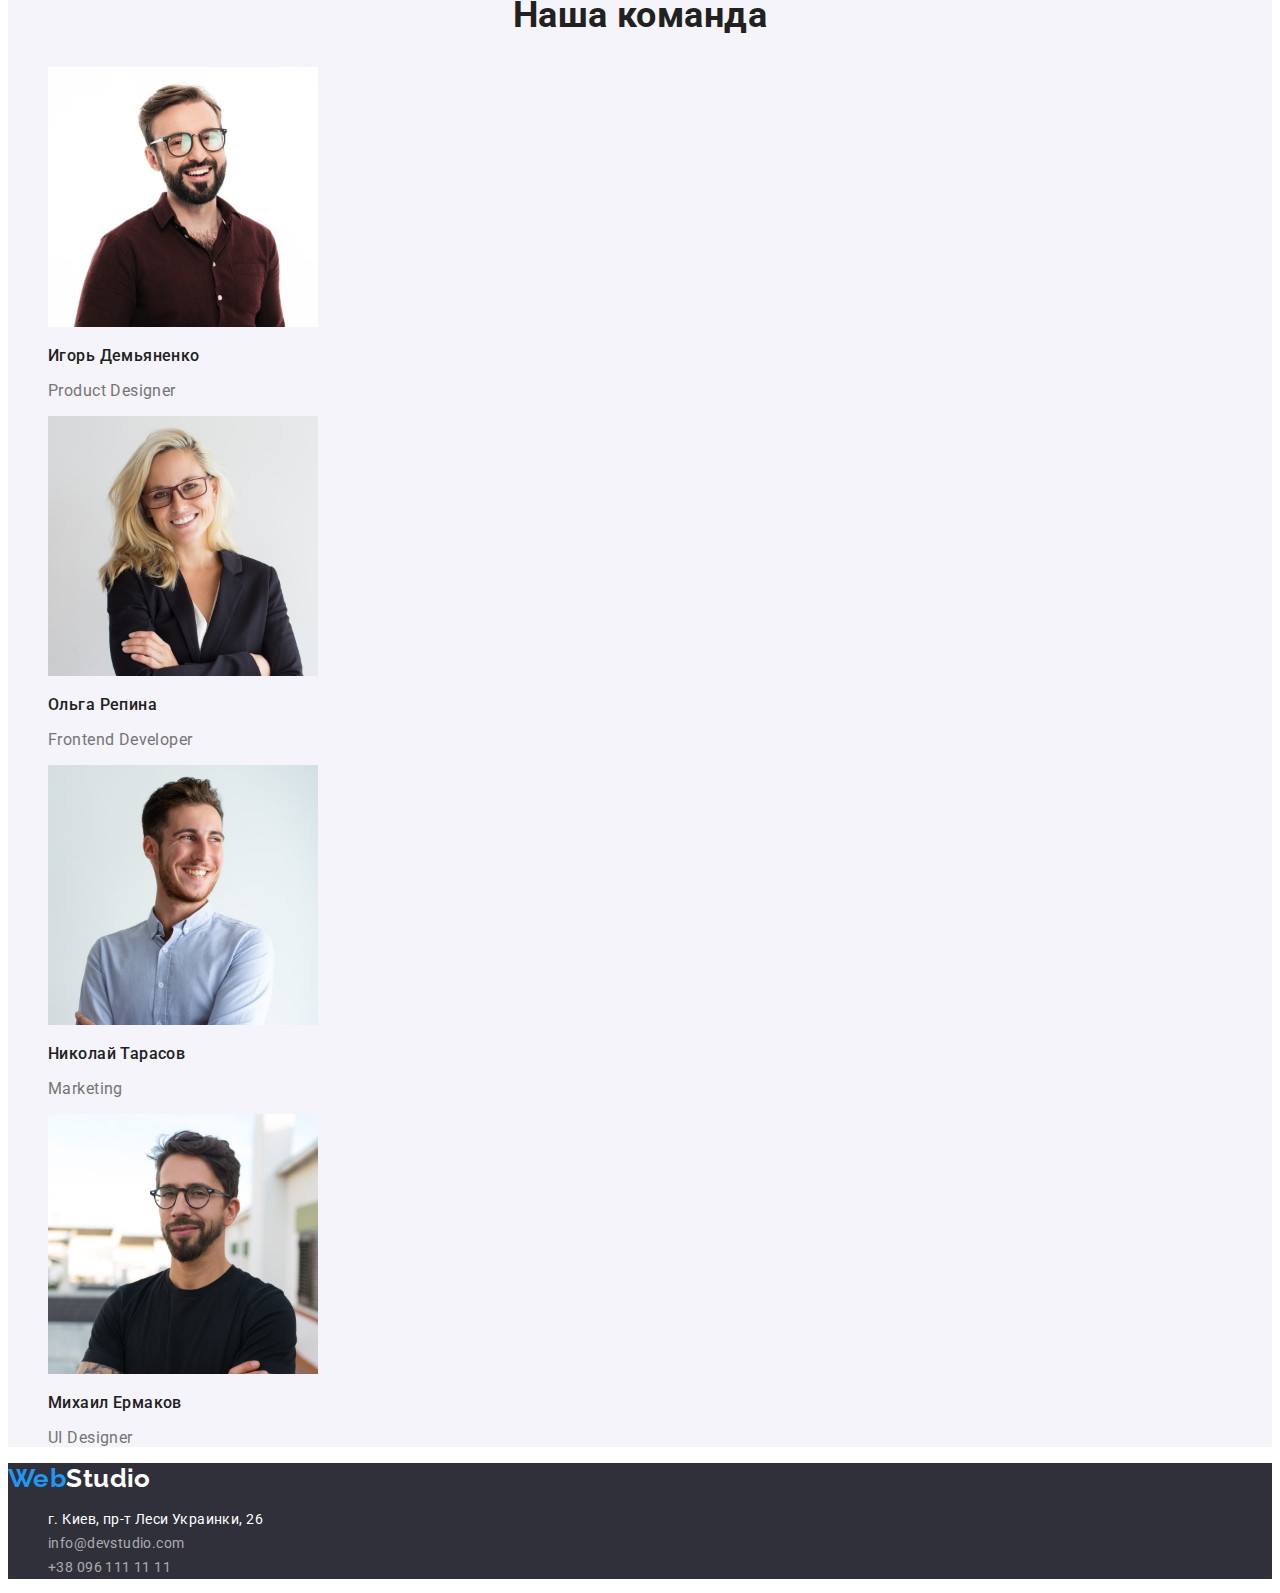
==== commit 146b0465: "next15" ====
--- a/index.html
+++ b/index.html
@@ -26,9 +26,7 @@
       </nav>
       <ul class="header-contacts">
         <li>
-          <a href="mailto:info@devstudio.com" class="header-contacts"
-            >info@devstudio.com</a
-          >
+          <a href="mailto:info@devstudio.com" class="header-contacts">info@devstudio.com</a>
         </li>
         <li><a href="tel:+380961111111" class="above">+38 096 111 11 11</a></li>
       </ul>
@@ -44,29 +42,25 @@
           <li>
             <h3 class="list-title">Внимание к деталям</h3>
             <p class="text">
-              Идейные соображения, а также начало повседневной работы по
-              формированию позиции.
+              Идейные соображения, а также начало повседневной работы по формированию позиции.
             </p>
           </li>
           <li>
             <h3 class="list-title">Пунктуальность</h3>
             <p class="text">
-              Задача организации, в особенности же рамки и место обучения кадров
-              влечет за собой.
+              Задача организации, в особенности же рамки и место обучения кадров влечет за собой.
             </p>
           </li>
           <li>
             <h3 class="list-title">Планирование</h3>
             <p class="text">
-              Равным образом консультация с широким активом в значительной
-              степени обуславливает.
+              Равным образом консультация с широким активом в значительной степени обуславливает.
             </p>
           </li>
           <li>
             <h3 class="list-title">Современные технологии</h3>
             <p class="text">
-              Значимость этих проблем настолько очевидна, что реализация
-              плановых заданий.
+              Значимость этих проблем настолько очевидна, что реализация плановых заданий.
             </p>
           </li>
         </ul>
@@ -75,13 +69,13 @@
         <h2 class="work-title">Чем мы занимаемся</h2>
         <ul class="list-photo">
           <li>
-            <img src="./images/image4.jpg" alt="PC" width="370" />
+            <img src="./images/image-pc4.jpg" alt="PC" width="370" />
           </li>
           <li>
-            <img src="./images/image5.jpg" alt="Phone" width="370" />
+            <img src="./images/image-phone5.jpg" alt="Phone" width="370" />
           </li>
           <li>
-            <img src="./images/image6.jpg" alt="Table" width="370" />
+            <img src="./images/image-table6.jpg" alt="Table" width="370" />
           </li>
         </ul>
       </section>
@@ -89,22 +83,22 @@
         <h2 class="employees-title">Наша команда</h2>
         <ul class="list-name">
           <li>
-            <img src="./images/image.jpg" alt="Игорь Демьяненко" width="270" />
+            <img src="./images/image-team.jpg" alt="Игорь Демьяненко" width="270" />
             <h3 class="title-name">Игорь Демьяненко</h3>
             <p class="text">Product Designer</p>
           </li>
           <li>
-            <img src="./images/image1.jpg" alt="Ольга Репина" width="270" />
+            <img src="./images/image-team1.jpg" alt="Ольга Репина" width="270" />
             <h3 class="title-name">Ольга Репина</h3>
             <p class="text">Frontend Developer</p>
           </li>
           <li>
-            <img src="./images/image2.jpg" alt="Николай Тарасов" width="270" />
+            <img src="./images/image-team2.jpg" alt="Николай Тарасов" width="270" />
             <h3 class="title-name">Николай Тарасов</h3>
             <p class="text">Marketing</p>
           </li>
           <li>
-            <img src="./images/image3.jpg" alt="Михаил Ермаков" width="270" />
+            <img src="./images/image-team3.jpg" alt="Михаил Ермаков" width="270" />
             <h3 class="title-name">Михаил Ермаков</h3>
             <p class="text">UI Designer</p>
           </li>
@@ -122,9 +116,7 @@
           </li>
 
           <li>
-            <a href="mailto:info@devstudio.com" class="list"
-              >info@devstudio.com</a
-            >
+            <a href="mailto:info@devstudio.com" class="list">info@devstudio.com</a>
           </li>
           <li>
             <a href="tel:+380961111111" class="list">+38 096 111 11 11</a>
--- a/css/styles.css
+++ b/css/styles.css
@@ -18,8 +18,20 @@
     font-family: Roboto, sans-serif;
     letter-spacing: 0.03em;
     font-size: 14px;
-    line-height: 1.14;
-    font-weight: 400;
+    
+}
+.visually-hidden {
+    position: absolute;
+    width: 1px;
+    height: 1px;
+    margin: -1px;
+    border: 0;
+    padding: 0;
+
+    white-space: nowrap;
+    clip-path: inset(100%);
+    clip: rect(0 0 0 0);
+    overflow: hidden;
 }
 
 .button {
@@ -162,7 +174,7 @@
 }
 
 .employees {
-    background-color: var(--secondary-bg-color);
+    background-color: #F5F4FA;
 }
 
 .employees-title {
@@ -263,4 +275,4 @@
 
 .projects-title {
     list-style: none;
-}+}
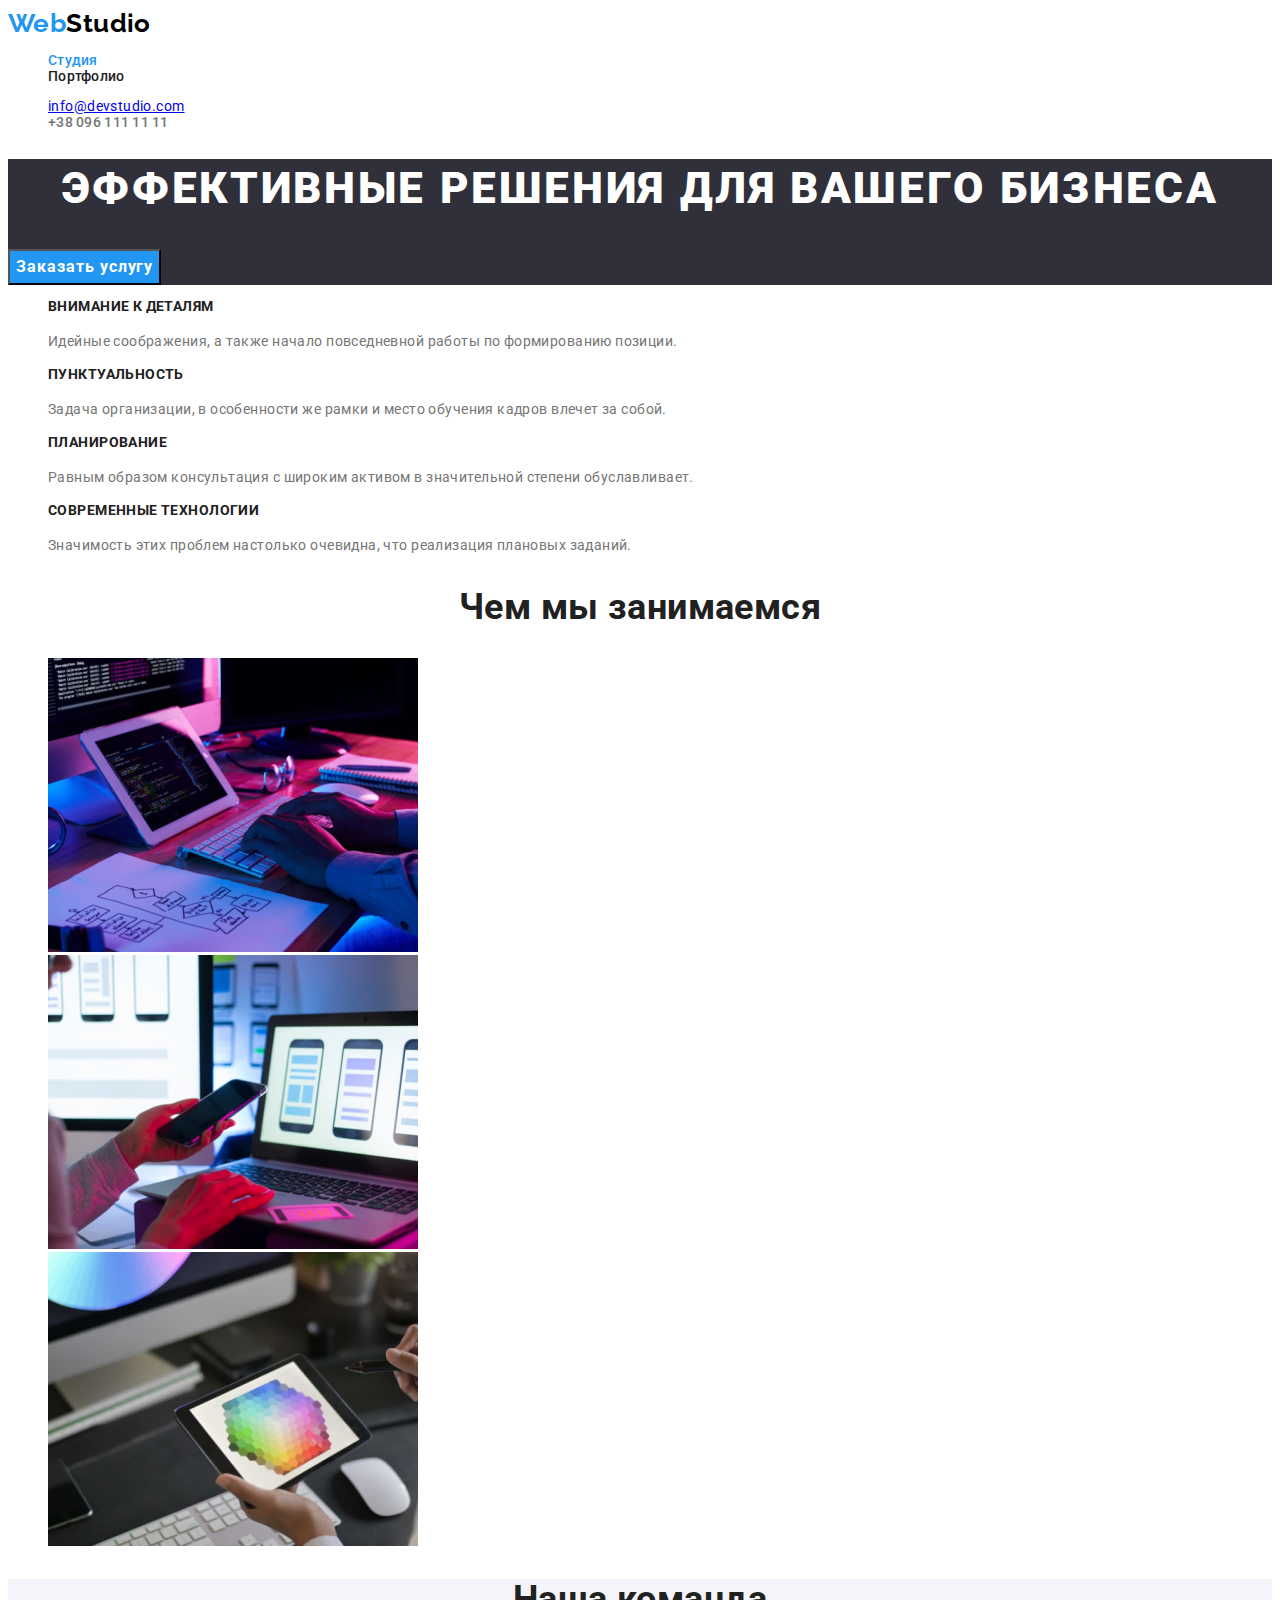
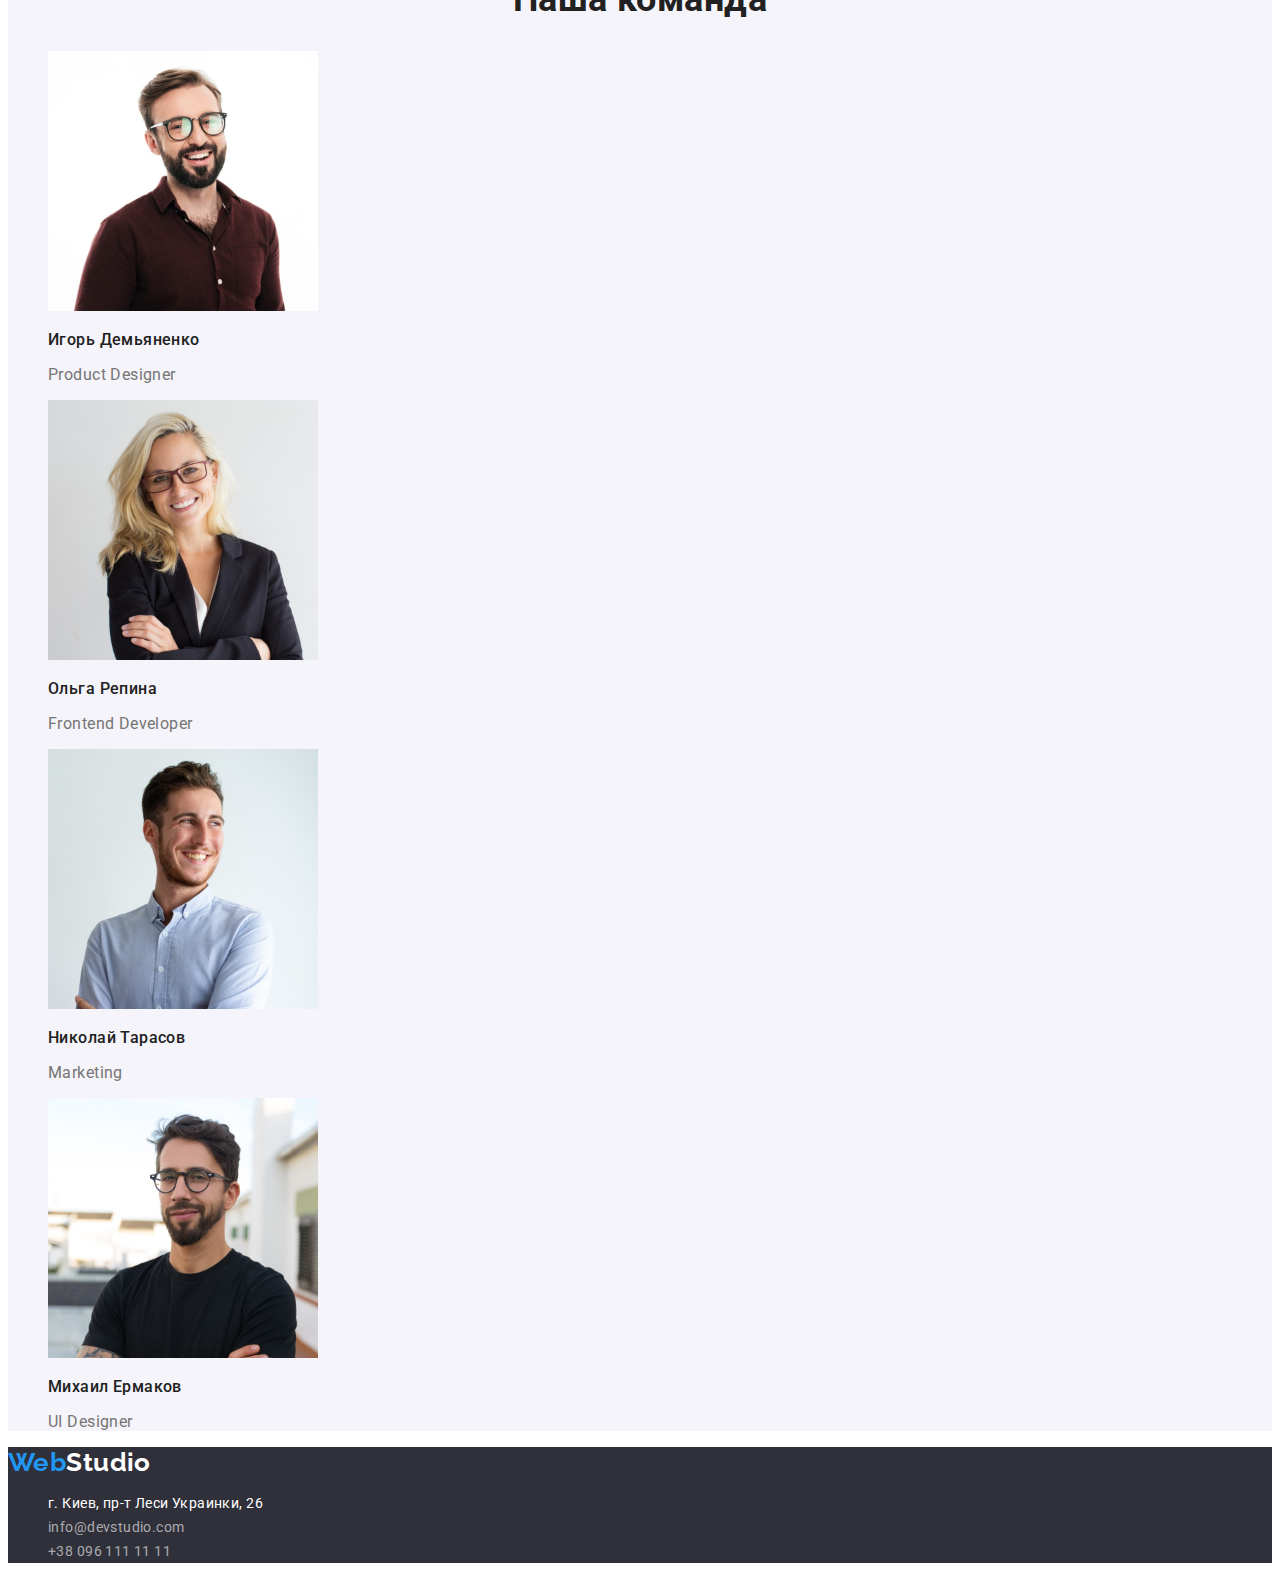
==== commit ba237554: "next16" ====
--- a/index.html
+++ b/index.html
@@ -21,7 +21,6 @@
         <ul class="site-nav">
           <li><a href="" class="link current">Студия</a></li>
           <li><a href="./portfolio.html" class="link">Портфолио</a></li>
-          <li><a href="./contacts.html" class="link">Контакты</a></li>
         </ul>
       </nav>
       <ul class="header-contacts">
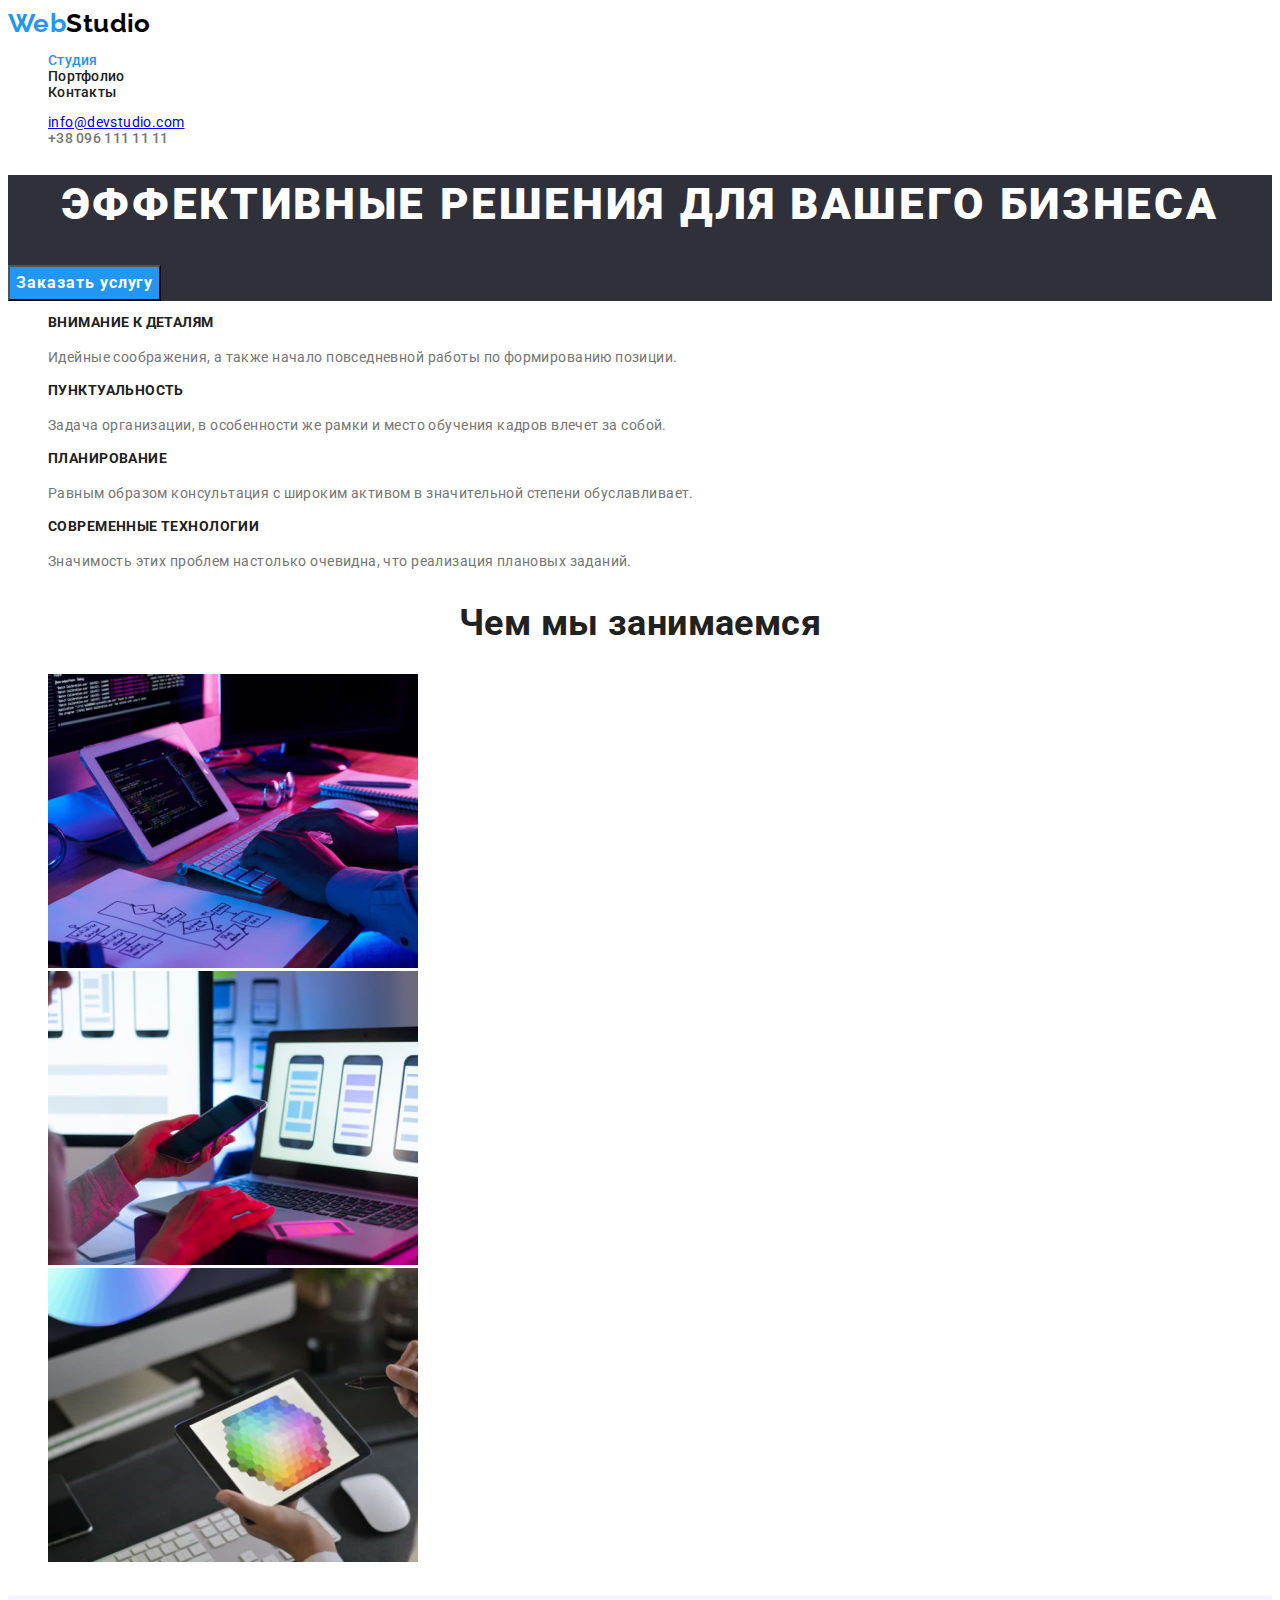
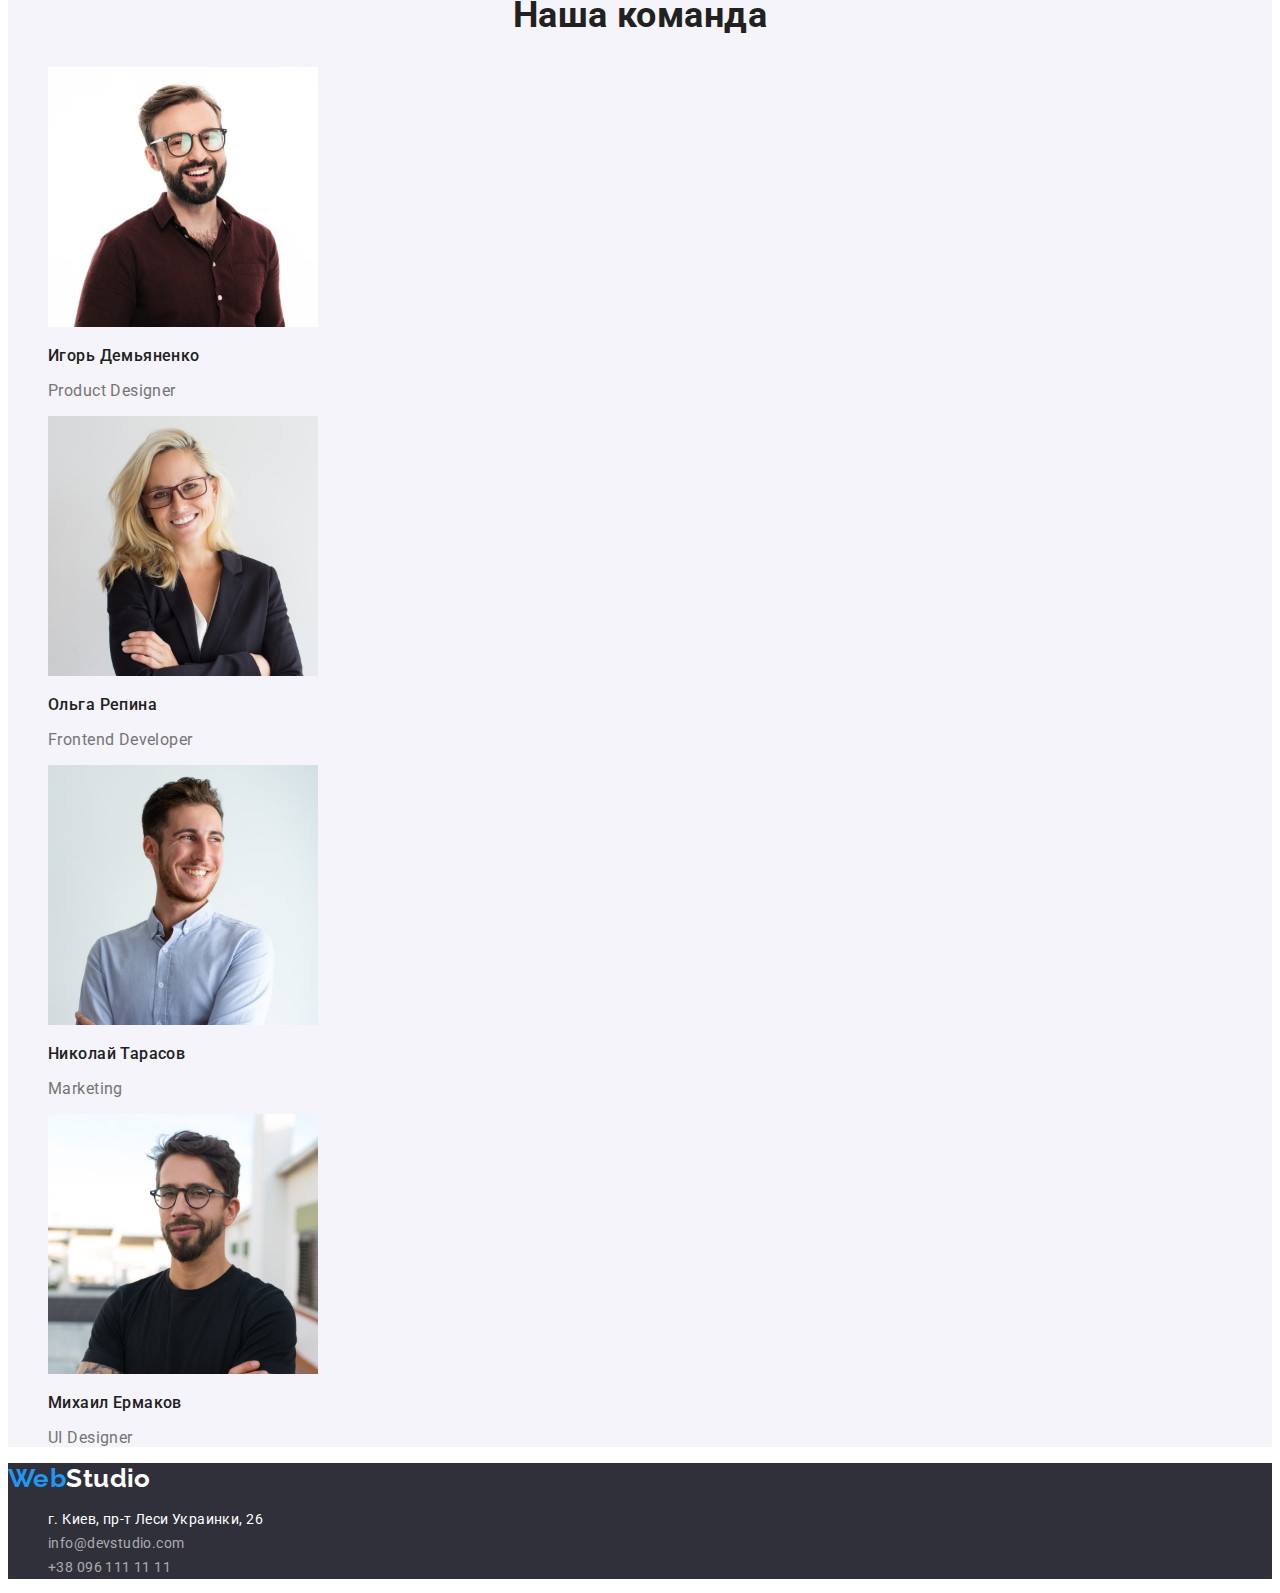
==== commit e9ad945d: "next18" ====
--- a/index.html
+++ b/index.html
@@ -21,6 +21,7 @@
         <ul class="site-nav">
           <li><a href="" class="link current">Студия</a></li>
           <li><a href="./portfolio.html" class="link">Портфолио</a></li>
+          <li><a href="" class="link">Контакты</a></li>
         </ul>
       </nav>
       <ul class="header-contacts">
--- a/css/styles.css
+++ b/css/styles.css
@@ -33,6 +33,11 @@
     clip: rect(0 0 0 0);
     overflow: hidden;
 }
+.is-hidden {
+    visibility: hidden;
+    pointer-events: none;
+    position: absolute;
+}
 
 .button {
     font-family: Roboto, sans-serif;
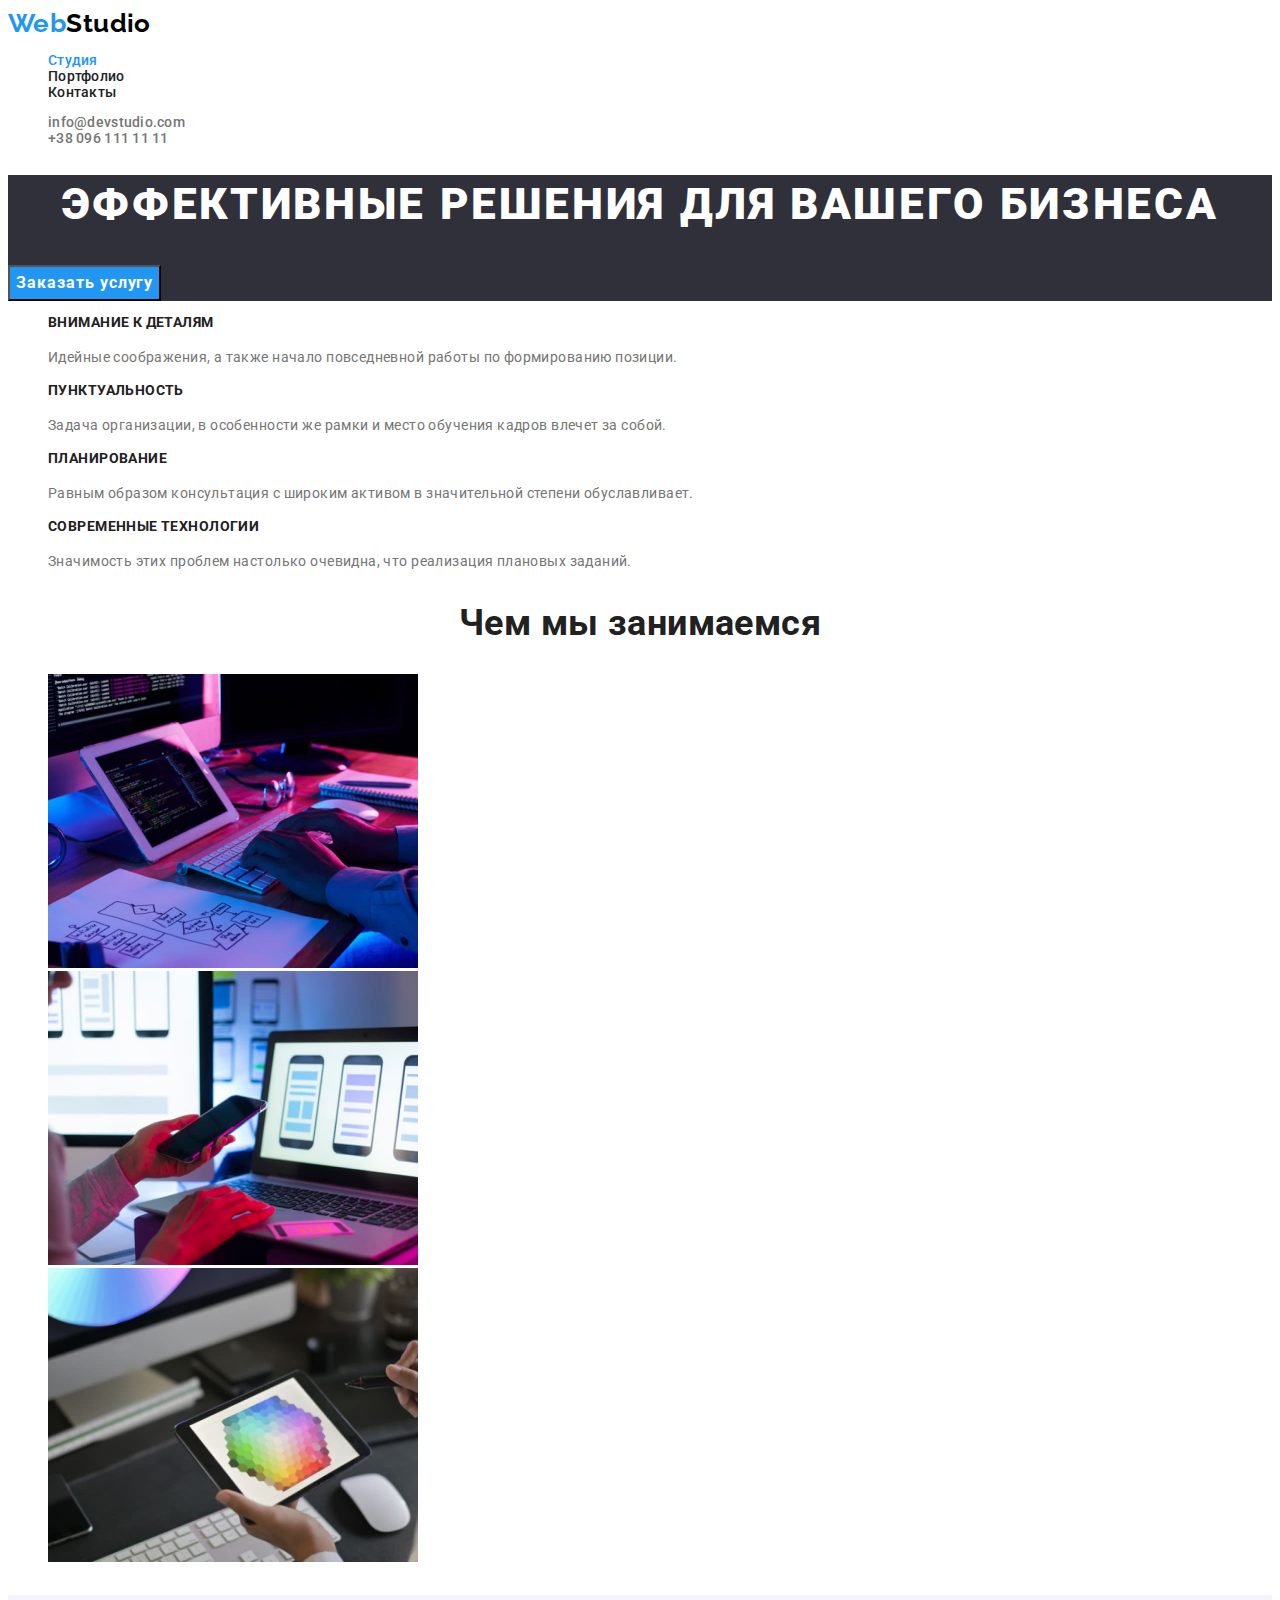
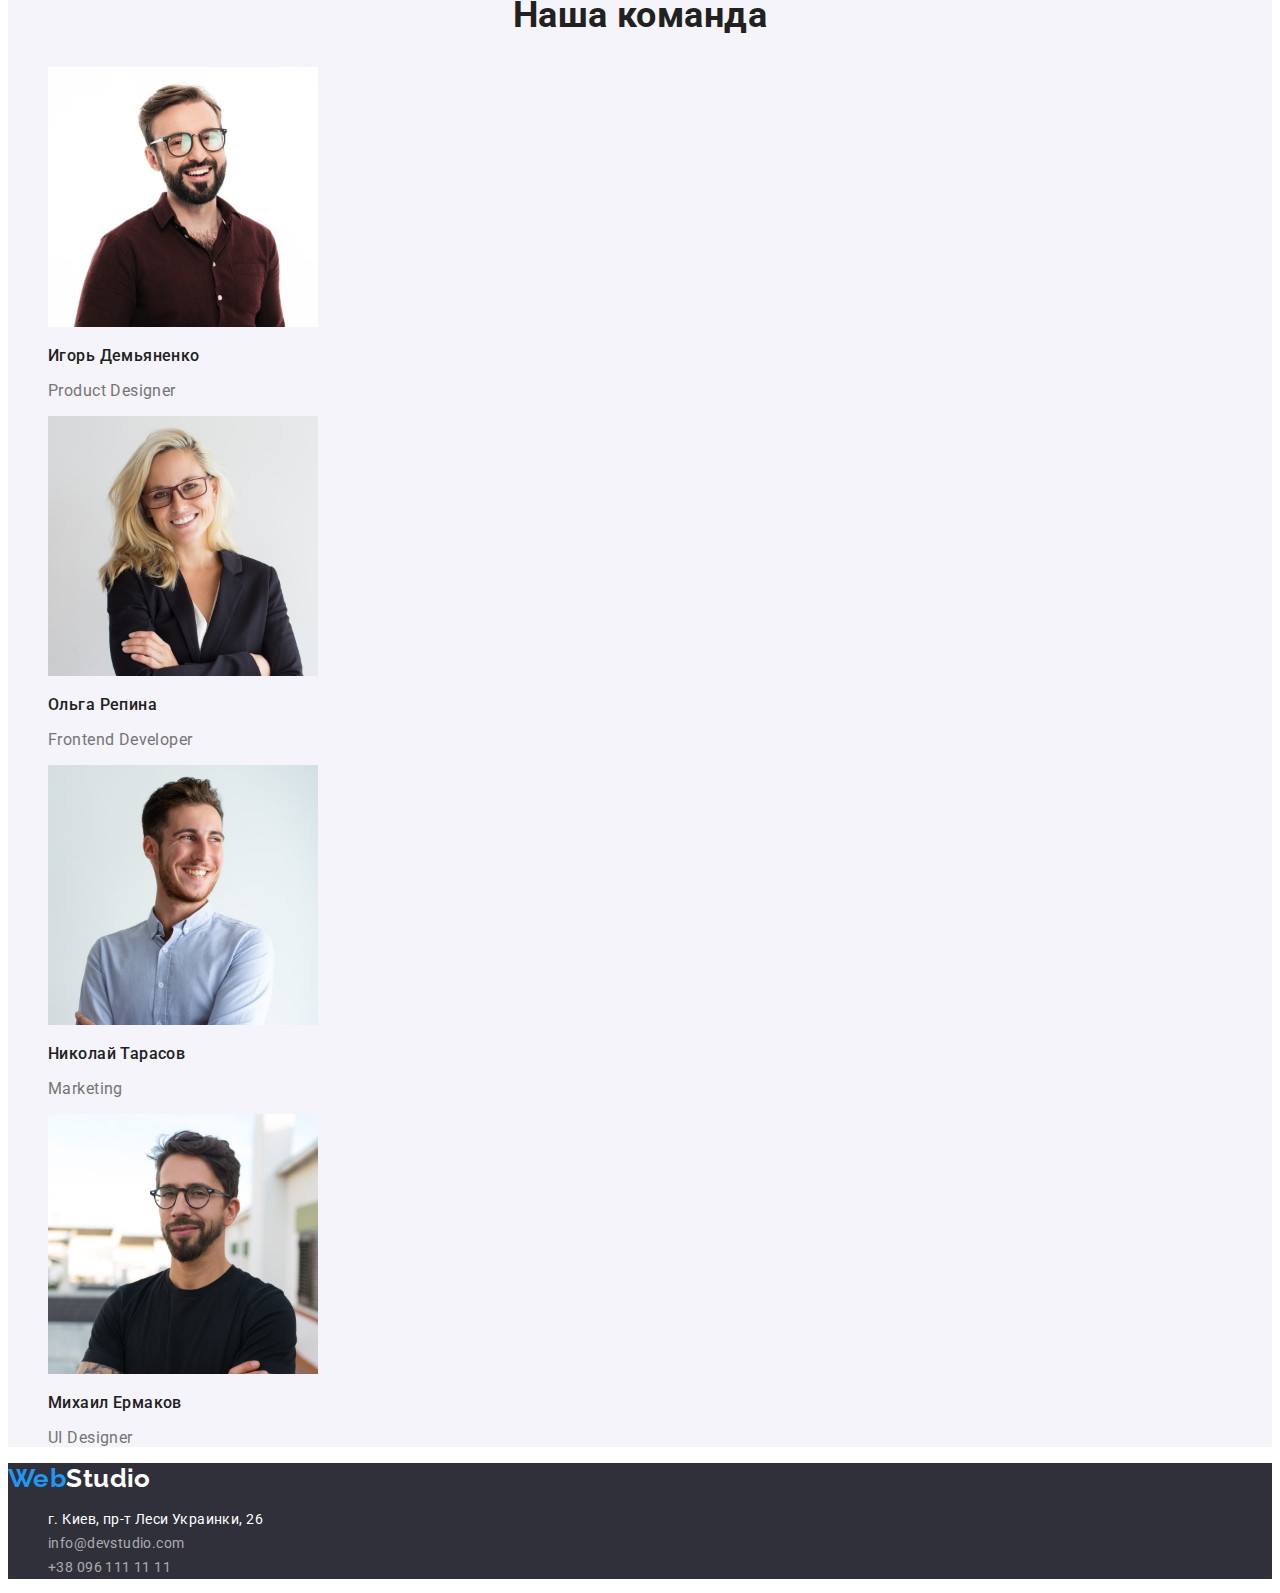
==== commit 75810ced: "second lesson" ====
--- a/index.html
+++ b/index.html
@@ -26,7 +26,7 @@
       </nav>
       <ul class="header-contacts">
         <li>
-          <a href="mailto:info@devstudio.com" class="header-contacts">info@devstudio.com</a>
+          <a href="mailto:info@devstudio.com" class="above">info@devstudio.com</a>
         </li>
         <li><a href="tel:+380961111111" class="above">+38 096 111 11 11</a></li>
       </ul>
@@ -37,7 +37,7 @@
         <button type="button" class="button">Заказать услугу</button>
       </section>
       <section class="quality">
-        <h2 class="quality-title" hidden>Наш подход</h2>
+        <h2 class="visually-hidden">Наш подход</h2>
         <ul class="list-quality">
           <li>
             <h3 class="list-title">Внимание к деталям</h3>
--- a/css/styles.css
+++ b/css/styles.css
@@ -33,11 +33,7 @@
     clip: rect(0 0 0 0);
     overflow: hidden;
 }
-.is-hidden {
-    visibility: hidden;
-    pointer-events: none;
-    position: absolute;
-}
+
 
 .button {
     font-family: Roboto, sans-serif;
@@ -245,7 +241,6 @@
 
 .portfolio-section .button {
     font-weight: 500;
-    font-size: 16px;
     line-height: 1.62;
     color: var(--primary-text-color);
     background-color: var(--other-bcg-color);
